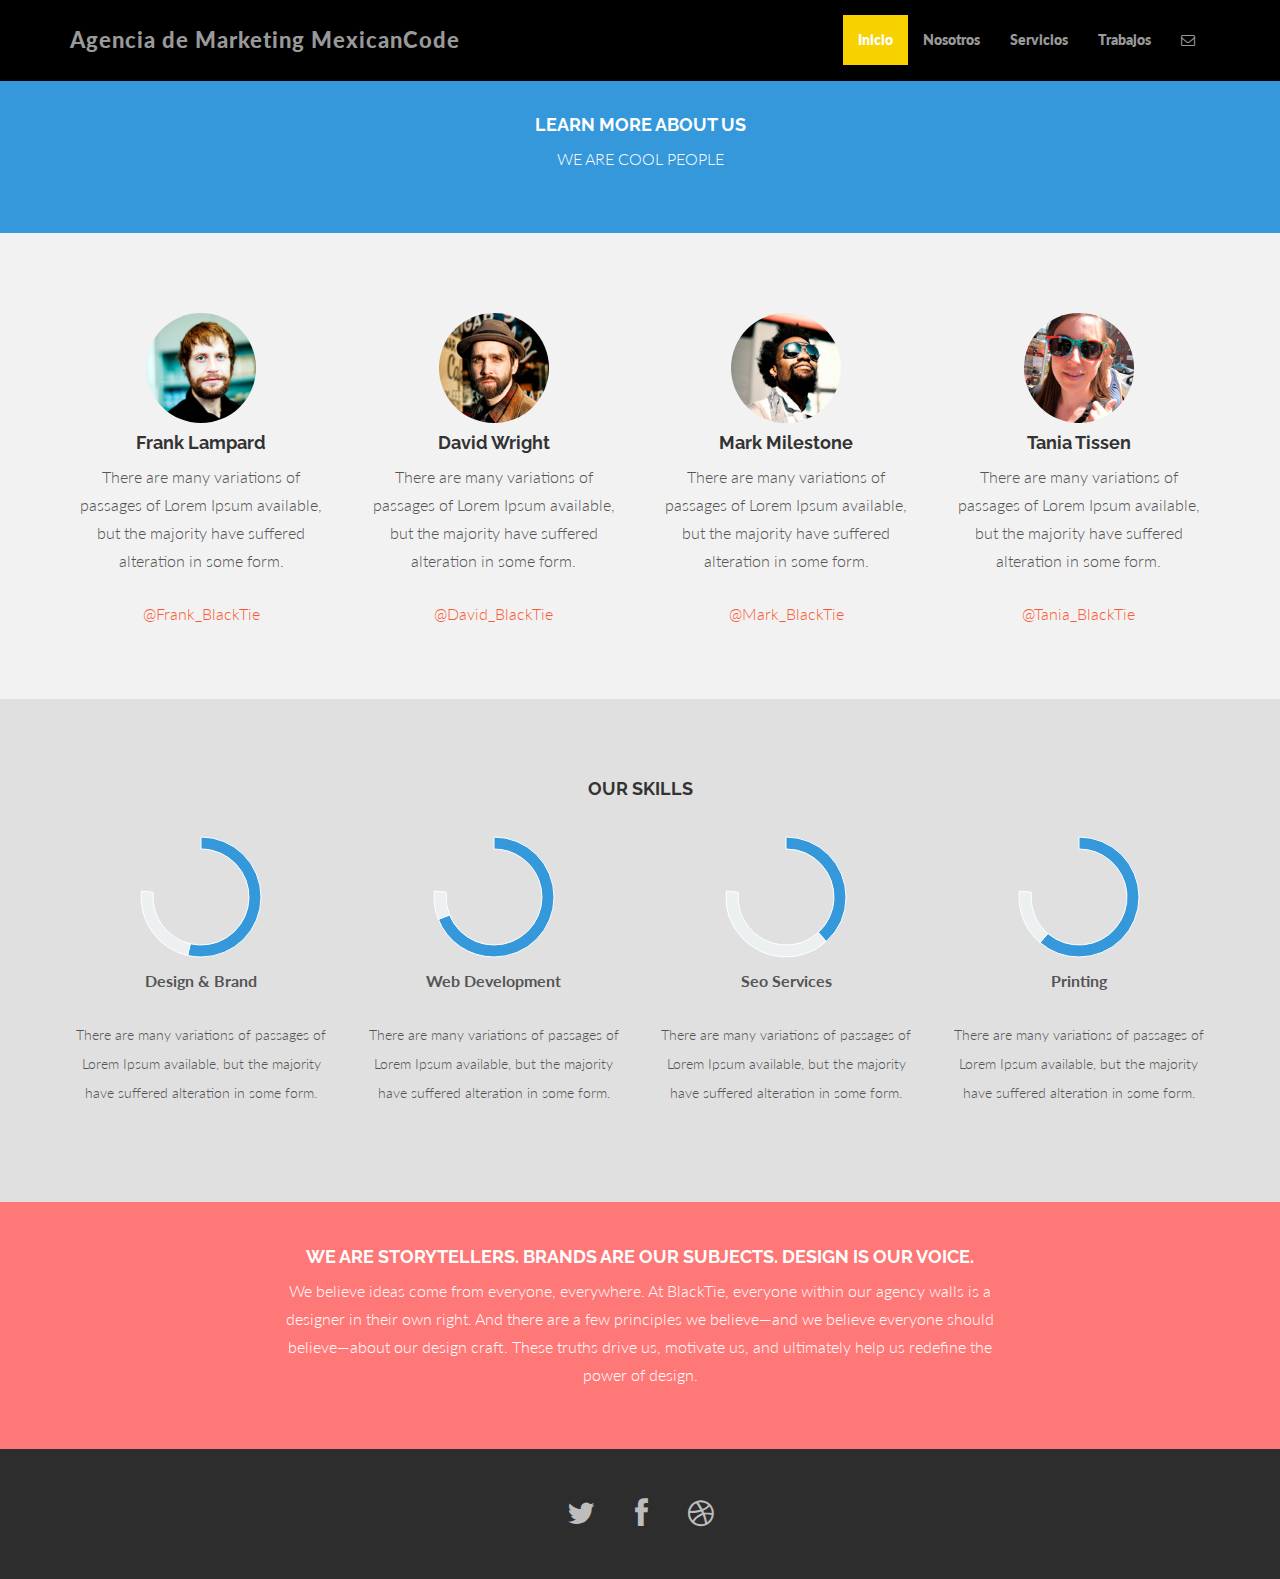
==== spot/theme/about.html @ c057e048 "Cambie a español el contenido" ====
<!DOCTYPE html>
<html lang="es">

<head>
	<meta charset="utf-8">
	<meta http-equiv="X-UA-Compatible" content="IE=edge">
	<meta name="viewport" content="width=device-width, initial-scale=1.0">
	<meta name="description" content="">
	<meta name="author" content="">
	<link rel="shortcut icon" href="assets/ico/favicon.png">

	<title>SPOT - Free Bootstrap 3 Theme</title>

	<!-- Bootstrap core CSS -->
	<link href="assets/css/bootstrap.css" rel="stylesheet">
	<link href="assets/css/font-awesome.min.css" rel="stylesheet">

	<!-- Custom styles for this template -->
	<link href="assets/css/main.css" rel="stylesheet">

	<script src="assets/js/Chart.js"></script>


	<!-- HTML5 shim and Respond.js IE8 support of HTML5 elements and media queries -->
	<!--[if lt IE 9]>
      <script src="https://oss.maxcdn.com/libs/html5shiv/3.7.0/html5shiv.js"></script>
      <script src="https://oss.maxcdn.com/libs/respond.js/1.3.0/respond.min.js"></script>
    <![endif]-->
</head>

<body>

	<!-- Fixed navbar -->
	<div class="navbar navbar-inverse navbar-fixed-top">
		<div class="container">
			<div class="navbar-header">
				<button type="button" class="navbar-toggle" data-toggle="collapse" data-target=".navbar-collapse">
					<span class="icon-bar"></span>
					<span class="icon-bar"></span>
					<span class="icon-bar"></span>
				</button>
				<a class="navbar-brand" href="#">Agencia de Marketing MexicanCode</a>
			</div>
			<div class="navbar-collapse collapse">
				<ul class="nav navbar-nav navbar-right">
					<li class="active"><a href="index.html">Inicio</a></li>
					<li><a href="about.html">Nosotros</a></li>
					<li><a href="services.html">Servicios</a></li>
					<li><a href="works.html">Trabajos</a></li>
					<li><a data-toggle="modal" data-target="#myModal" href="#myModal"><i
								class="fa fa-envelope-o"></i></a></li>
				</ul>
			</div>
			<!--/.nav-collapse -->
		</div>
	</div>

	<div id="blue">
		<div class="container">
			<div class="row centered">
				<div class="col-lg-8 col-lg-offset-2">
					<h4>LEARN MORE ABOUT US</h4>
					<p>WE ARE COOL PEOPLE</p>
				</div>
			</div><!-- row -->
		</div><!-- container -->
	</div><!--  bluewrap -->


	<div class="container w">
		<div class="row centered">
			<br><br>
			<div class="col-lg-3">
				<img class="img-circle" src="assets/img/pic.jpg" width="110" height="110" alt="">
				<h4>Frank Lampard</h4>
				<p>There are many variations of passages of Lorem Ipsum available, but the majority have suffered
					alteration in some form.</p>
				<p><a href="#">@Frank_BlackTie</a></p>
			</div><!-- col-lg-3 -->

			<div class="col-lg-3">
				<img class="img-circle" src="assets/img/pic2.jpg" width="110" height="110" alt="">
				<h4>David Wright</h4>
				<p>There are many variations of passages of Lorem Ipsum available, but the majority have suffered
					alteration in some form.</p>
				<p><a href="#">@David_BlackTie</a></p>
			</div><!-- col-lg-3 -->

			<div class="col-lg-3">
				<img class="img-circle" src="assets/img/pic3.jpg" width="110" height="110" alt="">
				<h4>Mark Milestone</h4>
				<p>There are many variations of passages of Lorem Ipsum available, but the majority have suffered
					alteration in some form.</p>
				<p><a href="#">@Mark_BlackTie</a></p>
			</div><!-- col-lg-3 -->

			<div class="col-lg-3">
				<img class="img-circle" src="assets/img/pic4.jpg" width="110" height="110" alt="">
				<h4>Tania Tissen</h4>
				<p>There are many variations of passages of Lorem Ipsum available, but the majority have suffered
					alteration in some form.</p>
				<p><a href="#">@Tania_BlackTie</a></p>
			</div><!-- col-lg-3 -->

		</div><!-- row -->
		<br>
		<br>
	</div><!-- container -->


	<!-- PORTFOLIO SECTION -->
	<div id="dg">
		<div class="container">
			<div class="row centered">
				<h4>OUR SKILLS</h4>
				<br>

				<!-- First Chart -->
				<div class="col-lg-3">
					<canvas id="canvas" height="130" width="130"></canvas>
					<br>
					<script>
						var doughnutData = [{
								value: 70,
								color: "#3498db"
							},
							{
								value: 30,
								color: "#ecf0f1"
							}
						];
						var myDoughnut = new Chart(document.getElementById("canvas").getContext("2d")).Doughnut(doughnutData);
					</script>
					<p><b>Design & Brand</b></p>
					<p><small>There are many variations of passages of Lorem Ipsum available, but the majority have
							suffered alteration in some form.</small></p>
				</div><!-- /col-lg-3 -->

				<!-- Second Chart -->
				<div class="col-lg-3">
					<canvas id="canvas2" height="130" width="130"></canvas>
					<br>
					<script>
						var doughnutData = [{
								value: 90,
								color: "#3498db"
							},
							{
								value: 10,
								color: "#ecf0f1"
							}
						];
						var myDoughnut = new Chart(document.getElementById("canvas2").getContext("2d")).Doughnut(doughnutData);
					</script>
					<p><b>Web Development</b></p>
					<p><small>There are many variations of passages of Lorem Ipsum available, but the majority have
							suffered alteration in some form.</small></p>
				</div><!-- /col-lg-3 -->

				<!-- Third Chart -->
				<div class="col-lg-3">
					<canvas id="canvas3" height="130" width="130"></canvas>
					<br>
					<script>
						var doughnutData = [{
								value: 50,
								color: "#3498db"
							},
							{
								value: 50,
								color: "#ecf0f1"
							}
						];
						var myDoughnut = new Chart(document.getElementById("canvas3").getContext("2d")).Doughnut(doughnutData);
					</script>
					<p><b>Seo Services</b></p>
					<p><small>There are many variations of passages of Lorem Ipsum available, but the majority have
							suffered alteration in some form.</small></p>
				</div><!-- /col-lg-3 -->

				<!-- Fourth Chart -->
				<div class="col-lg-3">
					<canvas id="canvas4" height="130" width="130"></canvas>
					<br>
					<script>
						var doughnutData = [{
								value: 80,
								color: "#3498db"
							},
							{
								value: 20,
								color: "#ecf0f1"
							}
						];
						var myDoughnut = new Chart(document.getElementById("canvas4").getContext("2d")).Doughnut(doughnutData);
					</script>
					<p><b>Printing</b></p>
					<p><small>There are many variations of passages of Lorem Ipsum available, but the majority have
							suffered alteration in some form.</small></p>
				</div><!-- /col-lg-3 -->


			</div><!-- row -->
		</div><!-- container -->
	</div><!-- DG -->




	<div id="r">
		<div class="container">
			<div class="row centered">
				<div class="col-lg-8 col-lg-offset-2">
					<h4>WE ARE STORYTELLERS. BRANDS ARE OUR SUBJECTS. DESIGN IS OUR VOICE.</h4>
					<p>We believe ideas come from everyone, everywhere. At BlackTie, everyone within our agency walls is
						a designer in their own right. And there are a few principles we believe—and we believe everyone
						should believe—about our design craft. These truths drive us, motivate us, and ultimately help
						us redefine the power of design.</p>
				</div>
			</div><!-- row -->
		</div><!-- container -->
	</div>
	<! -- r wrap -->


		<!-- FOOTER -->
		<div id="f">
			<div class="container">
				<div class="row centered">
					<a href="#"><i class="fa fa-twitter"></i></a><a href="#"><i class="fa fa-facebook"></i></a><a
						href="#"><i class="fa fa-dribbble"></i></a>

				</div><!-- row -->
			</div><!-- container -->
		</div><!-- Footer -->


		<!-- MODAL FOR CONTACT -->
		<!-- Modal -->
		<div class="modal fade" id="myModal" tabindex="-1" role="dialog" aria-labelledby="myModalLabel"
			aria-hidden="true">
			<div class="modal-dialog">
				<div class="modal-content">
					<div class="modal-header">
						<button type="button" class="close" data-dismiss="modal" aria-hidden="true">&times;</button>
						<h4 class="modal-title" id="myModalLabel">contact us</h4>
					</div>
					<div class="modal-body">
						<div class="row centered">
							<p>We are available 24/7, so don't hesitate to contact us.</p>
							<p>
								Somestreet Ave, 987<br />
								London, UK.<br />
								+44 8948-4343<br />
								hi@blacktie.co
							</p>
							<div id="mapwrap">
								<iframe height="300" width="100%" frameborder="0" scrolling="no" marginheight="0"
									marginwidth="0"
									src="https://www.google.es/maps?t=m&amp;ie=UTF8&amp;ll=52.752693,22.791016&amp;spn=67.34552,156.972656&amp;z=2&amp;output=embed"></iframe>
							</div>
						</div>
					</div>
					<div class="modal-footer">
						<button type="button" class="btn btn-danger" data-dismiss="modal">Save & Go</button>
					</div>
				</div><!-- /.modal-content -->
			</div><!-- /.modal-dialog -->
		</div><!-- /.modal -->


		<!-- Bootstrap core JavaScript
    ================================================== -->
		<!-- Placed at the end of the document so the pages load faster -->
		<script src="https://code.jquery.com/jquery-1.10.2.min.js"></script>
		<script src="assets/js/bootstrap.min.js"></script>
</body>

</html>
---- spot/theme/assets/css/main.css ----
/*
 * Author: Carlos Alvarez
 * URL: http://alvarez.is
 *
 * Project Name: SPOT - Free Bootstrap 3 Theme
 * Version: 1.0
 * URL: http://blacktie.co
 */

/* FONTS */
@import url(http://fonts.googleapis.com/css?family=Lato:300,400,700,900);
@import url(http://fonts.googleapis.com/css?family=Raleway:400,300,700,900);

/* OVERALL ASPECT */

body {
    background-color: #f2f2f2;
    font-family: "Lato";
    font-weight: 300;
    font-size: 16px;
    color: #555;

    -webkit-font-smoothing: antialiased;
    -webkit-overflow-scrolling: touch;

    margin-top: 70px;
}

/* Titles */
h1,
h2,
h3,
h4,
h5,
h6 {
    font-family: "Raleway";
    font-weight: 300;
    color: #333;
}


/* Paragraph & Typographic */
p {
    line-height: 28px;
    margin-bottom: 25px;
}

.centered {
    text-align: center;
}

/* Links */
a {
    color: #f85c37;
    word-wrap: break-word;

    -webkit-transition: color 0.1s ease-in, background 0.1s ease-in;
    -moz-transition: color 0.1s ease-in, background 0.1s ease-in;
    -ms-transition: color 0.1s ease-in, background 0.1s ease-in;
    -o-transition: color 0.1s ease-in, background 0.1s ease-in;
    transition: color 0.1s ease-in, background 0.1s ease-in;
}

a:hover,
a:focus {
    color: #7b7b7b;
    text-decoration: none;
    outline: 0;
}

a:before,
a:after {
    -webkit-transition: color 0.1s ease-in, background 0.1s ease-in;
    -moz-transition: color 0.1s ease-in, background 0.1s ease-in;
    -ms-transition: color 0.1s ease-in, background 0.1s ease-in;
    -o-transition: color 0.1s ease-in, background 0.1s ease-in;
    transition: color 0.1s ease-in, background 0.1s ease-in;
}

hr {
    display: block;
    height: 1px;
    border: 0;
    border-top: 1px solid #ccc;
    margin: 1em 0;
    padding: 0;
}


.navbar {
    font-weight: 800;
    font-size: 14px;
    padding-top: 15px;
    padding-bottom: 15px;
}

.navbar-inverse {
    background: #000000;
    border-color: #000000;
}

.navbar-inverse .navbar-nav>.active>a {
    background: #f7d200
}

.navbar-inverse .navbar-brand {
    color: #999999;
    font-weight: bolder;
    font-size: 22px;
    letter-spacing: 1px;
}

.navbar-inverse .navbar-brand i {
    color: #ff7878;
    font-size: 22px;
    letter-spacing: 1px;
}

/*TILT*/
.tilt {
    -webkit-transition: all 0.5s ease;
    -moz-transition: all 0.5s ease;
    -o-transition: all 0.5s ease;
    -ms-transition: all 0.5s ease;
    transition: all 0.5s ease;
}

.tilt:hover {
    -webkit-transform: rotate(-10deg);
    -moz-transform: rotate(-10deg);
    -o-transform: rotate(-10deg);
    -ms-transform: rotate(-10deg);
    transform: rotate(-10deg);
}

/* ==========================================================================
   Wrap Sections
   ========================================================================== */

#headerwrap {
    background: url(../img/header-bg.jpg) no-repeat center top;
    margin-top: -10px;
    padding-top: 20px;
    text-align: center;
    background-attachment: relative;
    background-position: center center;
    min-height: 500px;
    width: 100%;

    -webkit-background-size: 100%;
    -moz-background-size: 100%;
    -o-background-size: 100%;
    background-size: 100%;

    -webkit-background-size: cover;
    -moz-background-size: cover;
    -o-background-size: cover;
    background-size: cover;
}

#headerwrap h1 {
    margin-top: 100px;
    color: white;
    font-size: 70px;
    font-weight: 300;
    letter-spacing: 3px;
}

#headerwrap h2 {
    color: white;
    font-size: 40px;
    font-weight: 700;
    letter-spacing: 2px;
    text-transform: uppercase;
}

/* Dark Grey Wrap */
#dg {
    background: #e0e0e0;
    padding-top: 70px;
    padding-bottom: 70px;
    text-align: center;
}

#dg h4 {
    font-weight: 700;
}

/* Light Grey */
#lg {
    background: #ebebeb;
    padding-top: 70px;
    padding-bottom: 70px;
    text-align: center;
}

#lg h4 {
    font-weight: 700;
}


/* Red Wrap */
#r {
    background: #ff7878;
    padding-top: 35px;
    padding-bottom: 35px;
}

#r h4 {
    color: white;
    font-weight: 700;
}

#r p {
    color: white;
}

/* Blue Wrap */

#blue {
    background: #3498db;
    padding-top: 35px;
    padding-bottom: 35px;
}

#blue h4 {
    color: white;
    font-weight: 700;
}

#blue p {
    color: white;
}



/* Footer Wrap */
#f {
    background: #2d2d2d;
    padding-top: 30px;
    padding-bottom: 30px;
}

#f i {
    color: #bdbdbd;
    font-size: 30px;
    padding: 20px;
}

#f i:hover {
    color: #ff7878;
}

/****** SECTIONS *****/

.w {
    padding-top: 35px;
}

.w h4 {
    font-weight: 700;
}

.w i {
    color: #ff7878;
    font-size: 30px;
}


.wb {
    padding-top: 35px;
    margin-bottom: 0px;
}

.wb h4 {
    font-weight: 700;
}

.desc {
    padding-top: 35px;
}

.desc h4 {
    font-weight: 700;
}

.desc i {
    color: #ff7878;
    font-size: 12px;
    padding: 5px;
}

/***** MODAL CONTACT *****/
.modal-content {
    border-radius: 0px;

}

.modal-header {
    background: #bdbdbd;
    color: white;
}

.modal-header h4 {
    font-weight: 700;
}

.modal-body {
    background: #f2f2f2;
    font-family: "Lato";
    font-weight: 300;
    font-size: 16px;
    color: #555;
}

.modal-footer {
    background: #f2f2f2;
    margin-top: 0px;
}

/* ==========================================================================
   Pricing Tables
   ========================================================================== */

.pricing-option {
    padding-bottom: 40px;
}

.pricing-option .pricing-top {
    position: relative;
    background: #222;
    color: white;
    text-align: center;
    font-weight: bold;

    padding: 40px 20px 30px 20px;
    -webkit-box-sizing: border-box;
    -moz-box-sizing: border-box;
    box-sizing: border-box;
}

.pricing-option .pricing-top .special-label {
    display: block;
    width: 100%;
    position: absolute;
    top: 0;
    left: 0;
    background: #1abc9c;
    text-transform: uppercase;
    font-size: 15px;
    font-weight: bold;
    padding: 3px 0;
}

.special .pricing-top {
    background: black;
}

.pricing-option .pricing-edition {
    text-transform: uppercase;
    display: block;
    font-size: 25px;
    letter-spacing: 8px;
}

.pricing-option .price {
    display: inline-block;
    position: relative;
}

.pricing-option .price sup {
    position: absolute;
    top: 50px;
    left: -10px;
    font-size: 24px;
}

.pricing-option .price .price-amount {
    font-size: 108px;
    letter-spacing: -4px;
}

.pricing-option .price small {
    position: relative;
    left: -10px;
    font-size: 18px;
}

.pricing-option ul {
    list-style: none;
    margin: 0;
    background: #eee;
    text-align: center;
    padding-left: 0px;
}

.pricing-option ul li {
    border-bottom: solid 1px #e1e1e1;
    padding-top: 20px;
    padding-bottom: 20px;
}

.pricing-option .pricing-signup {
    display: block;
    text-align: center;
    font-size: 18px;
    font-weight: bold;
    padding: 15px 10px;
    color: white;
    background: #1abc9c;
}

.pricing-option .pricing-signup:hover {
    background: #ff7878;
}
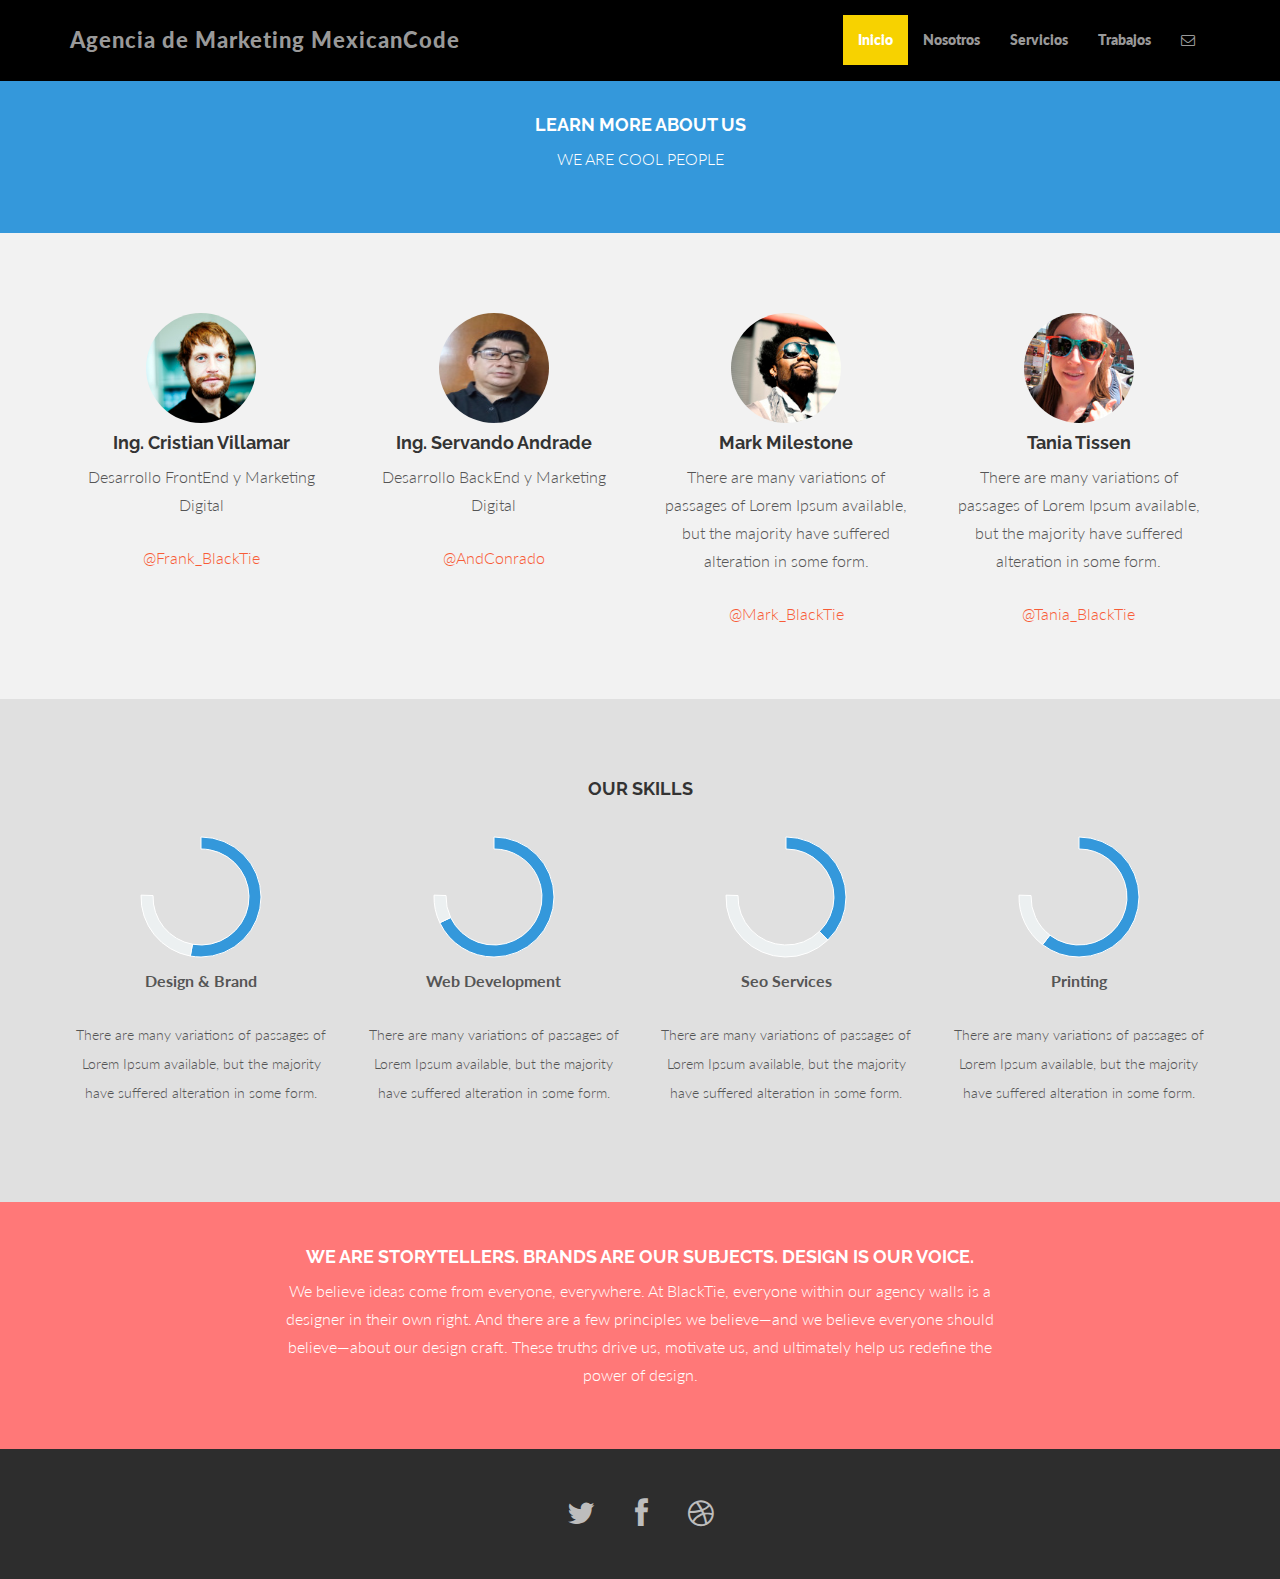
==== commit dbf8d671: "Cambio de imagen en nosotros en las imagenes" ====
--- a/spot/theme/about.html
+++ b/spot/theme/about.html
@@ -72,18 +72,16 @@
 			<br><br>
 			<div class="col-lg-3">
 				<img class="img-circle" src="assets/img/pic.jpg" width="110" height="110" alt="">
-				<h4>Frank Lampard</h4>
-				<p>There are many variations of passages of Lorem Ipsum available, but the majority have suffered
-					alteration in some form.</p>
+				<h4>Ing. Cristian Villamar</h4>
+				<p>Desarrollo FrontEnd y Marketing Digital</p>
 				<p><a href="#">@Frank_BlackTie</a></p>
 			</div><!-- col-lg-3 -->
 
 			<div class="col-lg-3">
-				<img class="img-circle" src="assets/img/pic2.jpg" width="110" height="110" alt="">
-				<h4>David Wright</h4>
-				<p>There are many variations of passages of Lorem Ipsum available, but the majority have suffered
-					alteration in some form.</p>
-				<p><a href="#">@David_BlackTie</a></p>
+				<img class="img-circle" src="assets/img/pic22.jpg" width="110" height="110" alt="">
+				<h4>Ing. Servando Andrade</h4>
+				<p>Desarrollo BackEnd y Marketing Digital</p>
+				<p><a href="#">@AndConrado</a></p>
 			</div><!-- col-lg-3 -->
 
 			<div class="col-lg-3">
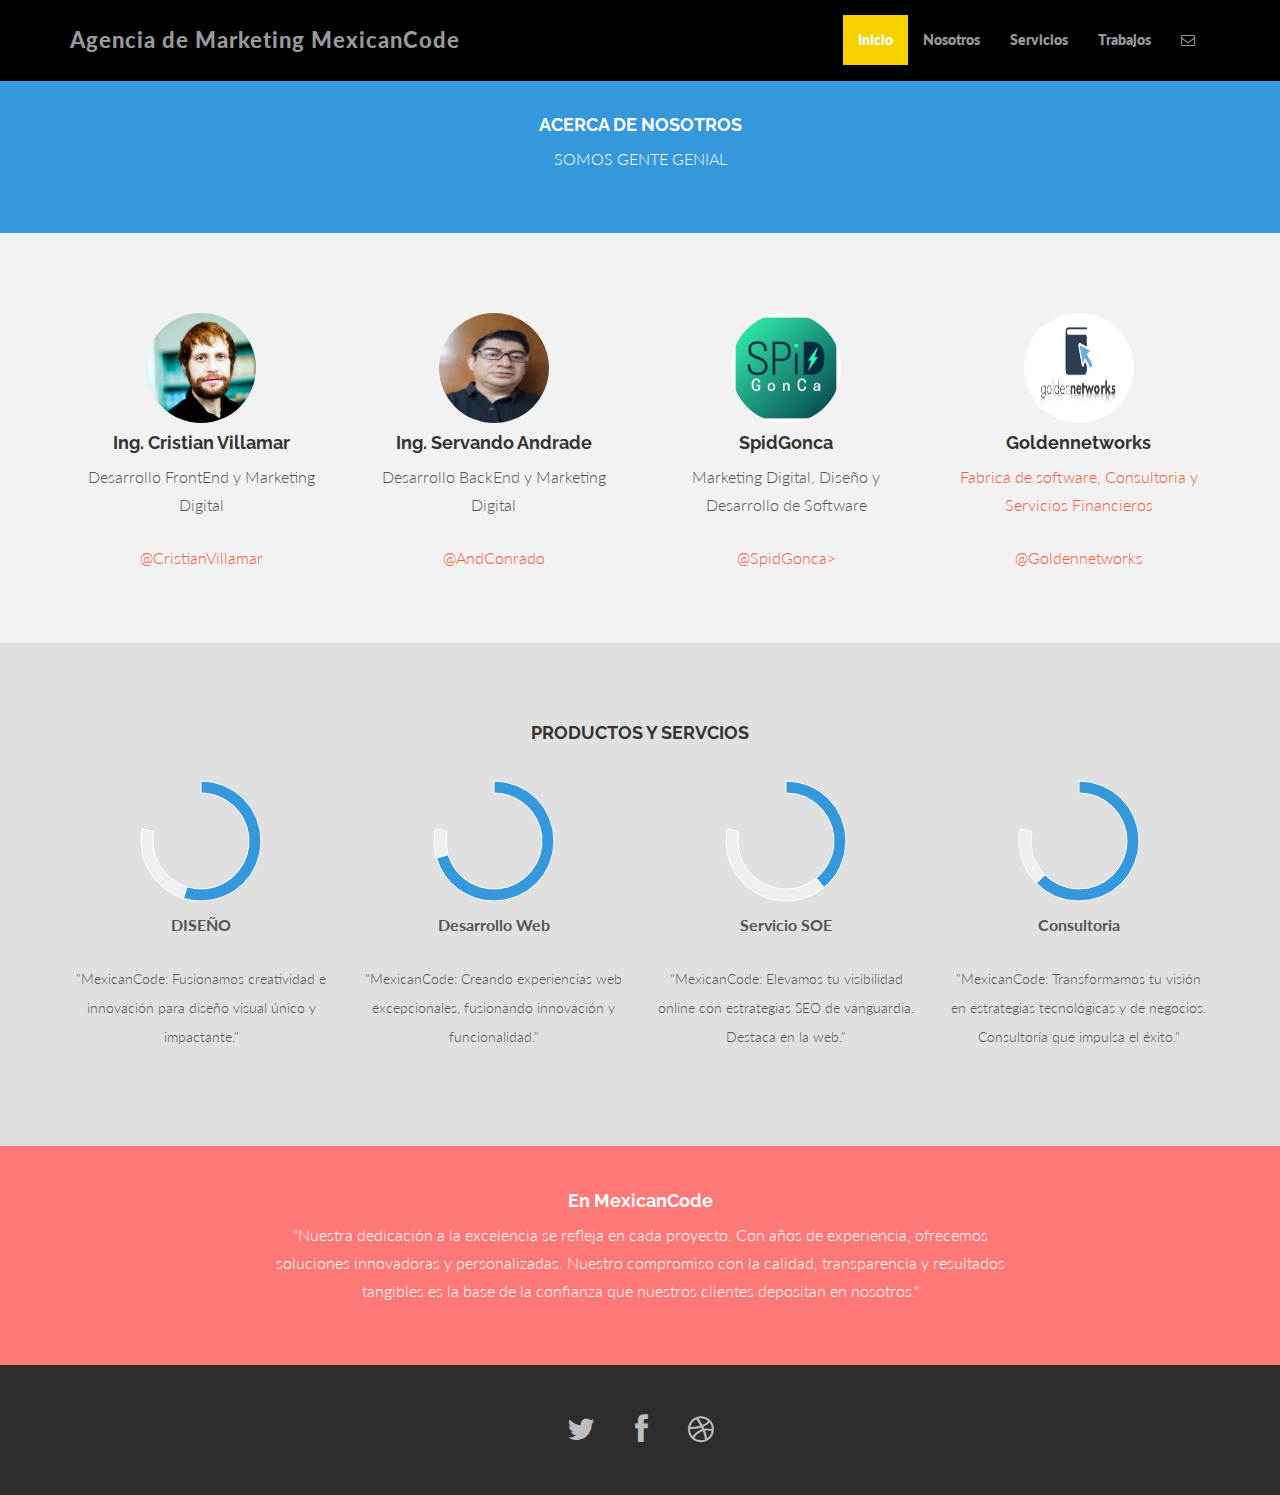
==== commit c1ac48ba: "Se actualizo contenido e imagenes de la seccion de nosotros" ====
--- a/spot/theme/about.html
+++ b/spot/theme/about.html
@@ -59,8 +59,8 @@
 		<div class="container">
 			<div class="row centered">
 				<div class="col-lg-8 col-lg-offset-2">
-					<h4>LEARN MORE ABOUT US</h4>
-					<p>WE ARE COOL PEOPLE</p>
+					<h4>ACERCA DE NOSOTROS</h4>
+					<p>SOMOS GENTE GENIAL</p>
 				</div>
 			</div><!-- row -->
 		</div><!-- container -->
@@ -74,7 +74,7 @@
 				<img class="img-circle" src="assets/img/pic.jpg" width="110" height="110" alt="">
 				<h4>Ing. Cristian Villamar</h4>
 				<p>Desarrollo FrontEnd y Marketing Digital</p>
-				<p><a href="#">@Frank_BlackTie</a></p>
+				<p><a href="#">@CristianVillamar</a></p>
 			</div><!-- col-lg-3 -->
 
 			<div class="col-lg-3">
@@ -85,19 +85,17 @@
 			</div><!-- col-lg-3 -->
 
 			<div class="col-lg-3">
-				<img class="img-circle" src="assets/img/pic3.jpg" width="110" height="110" alt="">
-				<h4>Mark Milestone</h4>
-				<p>There are many variations of passages of Lorem Ipsum available, but the majority have suffered
-					alteration in some form.</p>
-				<p><a href="#">@Mark_BlackTie</a></p>
-			</div><!-- col-lg-3 -->
-
-			<div class="col-lg-3">
-				<img class="img-circle" src="assets/img/pic4.jpg" width="110" height="110" alt="">
-				<h4>Tania Tissen</h4>
-				<p>There are many variations of passages of Lorem Ipsum available, but the majority have suffered
-					alteration in some form.</p>
-				<p><a href="#">@Tania_BlackTie</a></p>
+				<img class="img-circle" src="assets/img/pic33.jpg" width="110" height="110" alt="">
+				<h4>SpidGonca</h4>
+				<p>Marketing Digital, Diseño y Desarrollo de Software</p>
+				<p><a href="#">@SpidGonca></p>
+			</div><!-- col-lg-3 -->
+
+			<div class="col-lg-3">
+				<img class="img-circle" src="assets/img/pic44.jpg" width="110" height="110" alt="">
+				<h4>Goldennetworks</h4>
+				<p>Fabrica de software, Consultoria y Servicios Financieros</p>
+				<p><a href="#">@Goldennetworks</a></p>
 			</div><!-- col-lg-3 -->
 
 		</div><!-- row -->
@@ -110,7 +108,7 @@
 	<div id="dg">
 		<div class="container">
 			<div class="row centered">
-				<h4>OUR SKILLS</h4>
+				<h4>PRODUCTOS Y SERVCIOS</h4>
 				<br>
 
 				<!-- First Chart -->
@@ -129,9 +127,8 @@
 						];
 						var myDoughnut = new Chart(document.getElementById("canvas").getContext("2d")).Doughnut(doughnutData);
 					</script>
-					<p><b>Design & Brand</b></p>
-					<p><small>There are many variations of passages of Lorem Ipsum available, but the majority have
-							suffered alteration in some form.</small></p>
+					<p><b>DISEÑO</b></p>
+					<p><small>"MexicanCode: Fusionamos creatividad e innovación para diseño visual único y impactante."</small></p>
 				</div><!-- /col-lg-3 -->
 
 				<!-- Second Chart -->
@@ -150,9 +147,8 @@
 						];
 						var myDoughnut = new Chart(document.getElementById("canvas2").getContext("2d")).Doughnut(doughnutData);
 					</script>
-					<p><b>Web Development</b></p>
-					<p><small>There are many variations of passages of Lorem Ipsum available, but the majority have
-							suffered alteration in some form.</small></p>
+					<p><b>Desarrollo Web</b></p>
+					<p><small>"MexicanCode: Creando experiencias web excepcionales, fusionando innovación y funcionalidad."	</small></p>
 				</div><!-- /col-lg-3 -->
 
 				<!-- Third Chart -->
@@ -171,9 +167,8 @@
 						];
 						var myDoughnut = new Chart(document.getElementById("canvas3").getContext("2d")).Doughnut(doughnutData);
 					</script>
-					<p><b>Seo Services</b></p>
-					<p><small>There are many variations of passages of Lorem Ipsum available, but the majority have
-							suffered alteration in some form.</small></p>
+					<p><b>Servicio SOE</b></p>
+					<p><small>"MexicanCode: Elevamos tu visibilidad online con estrategias SEO de vanguardia. Destaca en la web."</small></p>
 				</div><!-- /col-lg-3 -->
 
 				<!-- Fourth Chart -->
@@ -192,9 +187,8 @@
 						];
 						var myDoughnut = new Chart(document.getElementById("canvas4").getContext("2d")).Doughnut(doughnutData);
 					</script>
-					<p><b>Printing</b></p>
-					<p><small>There are many variations of passages of Lorem Ipsum available, but the majority have
-							suffered alteration in some form.</small></p>
+					<p><b>Consultoria</b></p>
+					<p><small>"MexicanCode: Transformamos tu visión en estrategias tecnológicas y de negocios. Consultoría que impulsa el éxito."</small></p>
 				</div><!-- /col-lg-3 -->
 
 
@@ -209,11 +203,8 @@
 		<div class="container">
 			<div class="row centered">
 				<div class="col-lg-8 col-lg-offset-2">
-					<h4>WE ARE STORYTELLERS. BRANDS ARE OUR SUBJECTS. DESIGN IS OUR VOICE.</h4>
-					<p>We believe ideas come from everyone, everywhere. At BlackTie, everyone within our agency walls is
-						a designer in their own right. And there are a few principles we believe—and we believe everyone
-						should believe—about our design craft. These truths drive us, motivate us, and ultimately help
-						us redefine the power of design.</p>
+					<h4>En MexicanCode</h4>
+					<p>"Nuestra dedicación a la excelencia se refleja en cada proyecto. Con años de experiencia, ofrecemos soluciones innovadoras y personalizadas. Nuestro compromiso con la calidad, transparencia y resultados tangibles es la base de la confianza que nuestros clientes depositan en nosotros."</p>
 				</div>
 			</div><!-- row -->
 		</div><!-- container -->
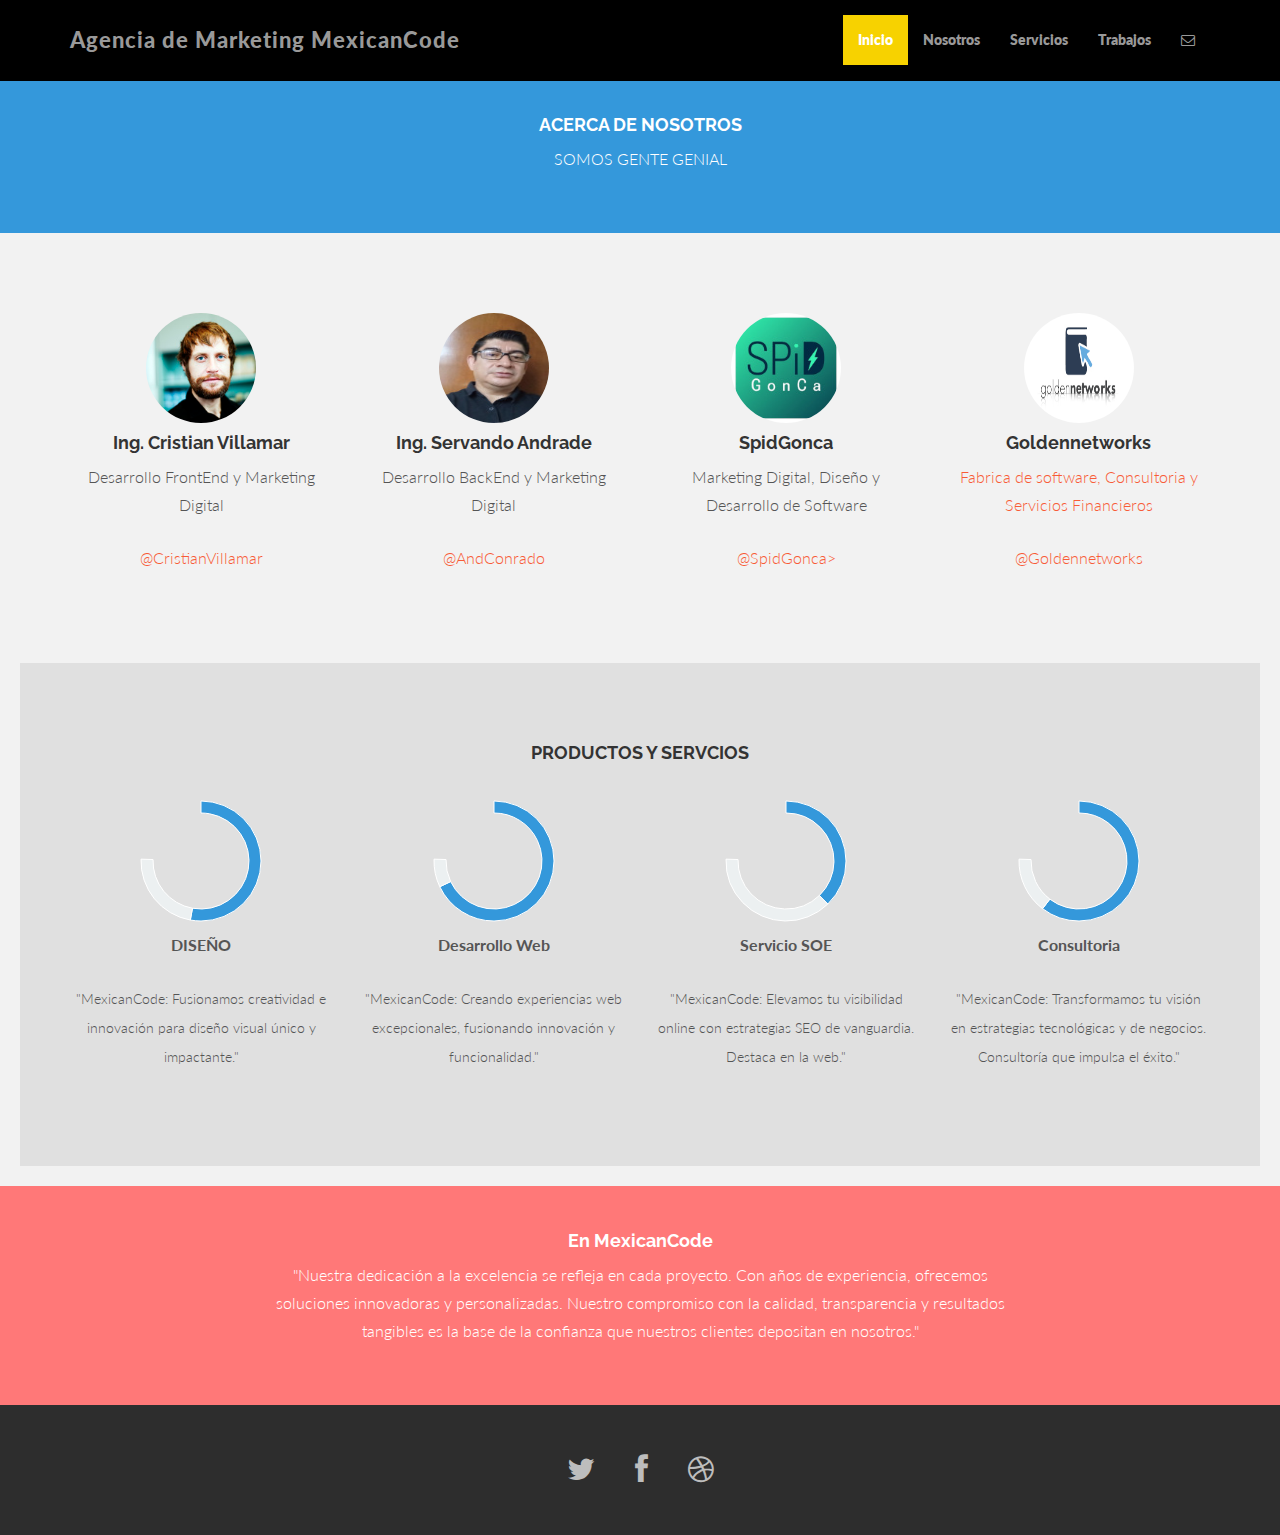
==== commit 4a2b4ca2: "Informacion de Contacto Actualizada en todos los modulos" ====
--- a/spot/theme/about.html
+++ b/spot/theme/about.html
@@ -128,7 +128,8 @@
 						var myDoughnut = new Chart(document.getElementById("canvas").getContext("2d")).Doughnut(doughnutData);
 					</script>
 					<p><b>DISEÑO</b></p>
-					<p><small>"MexicanCode: Fusionamos creatividad e innovación para diseño visual único y impactante."</small></p>
+					<p><small>"MexicanCode: Fusionamos creatividad e innovación para diseño visual único y
+							impactante."</small></p>
 				</div><!-- /col-lg-3 -->
 
 				<!-- Second Chart -->
@@ -148,7 +149,8 @@
 						var myDoughnut = new Chart(document.getElementById("canvas2").getContext("2d")).Doughnut(doughnutData);
 					</script>
 					<p><b>Desarrollo Web</b></p>
-					<p><small>"MexicanCode: Creando experiencias web excepcionales, fusionando innovación y funcionalidad."	</small></p>
+					<p><small>"MexicanCode: Creando experiencias web excepcionales, fusionando innovación y
+							funcionalidad." </small></p>
 				</div><!-- /col-lg-3 -->
 
 				<!-- Third Chart -->
@@ -168,7 +170,8 @@
 						var myDoughnut = new Chart(document.getElementById("canvas3").getContext("2d")).Doughnut(doughnutData);
 					</script>
 					<p><b>Servicio SOE</b></p>
-					<p><small>"MexicanCode: Elevamos tu visibilidad online con estrategias SEO de vanguardia. Destaca en la web."</small></p>
+					<p><small>"MexicanCode: Elevamos tu visibilidad online con estrategias SEO de vanguardia. Destaca en
+							la web."</small></p>
 				</div><!-- /col-lg-3 -->
 
 				<!-- Fourth Chart -->
@@ -188,7 +191,8 @@
 						var myDoughnut = new Chart(document.getElementById("canvas4").getContext("2d")).Doughnut(doughnutData);
 					</script>
 					<p><b>Consultoria</b></p>
-					<p><small>"MexicanCode: Transformamos tu visión en estrategias tecnológicas y de negocios. Consultoría que impulsa el éxito."</small></p>
+					<p><small>"MexicanCode: Transformamos tu visión en estrategias tecnológicas y de negocios.
+							Consultoría que impulsa el éxito."</small></p>
 				</div><!-- /col-lg-3 -->
 
 
@@ -204,7 +208,10 @@
 			<div class="row centered">
 				<div class="col-lg-8 col-lg-offset-2">
 					<h4>En MexicanCode</h4>
-					<p>"Nuestra dedicación a la excelencia se refleja en cada proyecto. Con años de experiencia, ofrecemos soluciones innovadoras y personalizadas. Nuestro compromiso con la calidad, transparencia y resultados tangibles es la base de la confianza que nuestros clientes depositan en nosotros."</p>
+					<p>"Nuestra dedicación a la excelencia se refleja en cada proyecto. Con años de experiencia,
+						ofrecemos soluciones innovadoras y personalizadas. Nuestro compromiso con la calidad,
+						transparencia y resultados tangibles es la base de la confianza que nuestros clientes depositan
+						en nosotros."</p>
 				</div>
 			</div><!-- row -->
 		</div><!-- container -->
@@ -232,16 +239,29 @@
 				<div class="modal-content">
 					<div class="modal-header">
 						<button type="button" class="close" data-dismiss="modal" aria-hidden="true">&times;</button>
-						<h4 class="modal-title" id="myModalLabel">contact us</h4>
+						<h4 class="modal-title" id="myModalLabel">Contactanos por las siguiente formas</h4>
 					</div>
 					<div class="modal-body">
 						<div class="row centered">
-							<p>We are available 24/7, so don't hesitate to contact us.</p>
+							<p>Estamos disponibles 24 horas al día, 7 días a la semana, así que no dudes en
+								contactarnos.</p>
+							<h3>Cedis: </h3>
 							<p>
-								Somestreet Ave, 987<br />
-								London, UK.<br />
-								+44 8948-4343<br />
-								hi@blacktie.co
+								Gudalajara Jalisco México<br />
+								Ciudad de Mexico</p>
+
+							<h3>Ing Cristian Villamar:</h3>
+							<p> Tel: +52 3171310403 <br />
+								Email: cristian.villamar@mexicancoode.com</p>
+
+							<h3>Ing Servando Andrade:</h3>
+							<p> Tel: +52 5564320543 <br />
+								Email: servando.andrade@mexicancoode.com</p>
+
+
+							<p>
+								Atencion a clientes: <br />
+								antencionaclientes@mexicancoode.com
 							</p>
 							<div id="mapwrap">
 								<iframe height="300" width="100%" frameborder="0" scrolling="no" marginheight="0"
--- a/spot/theme/assets/css/main.css
+++ b/spot/theme/assets/css/main.css
@@ -180,6 +180,7 @@
     padding-top: 70px;
     padding-bottom: 70px;
     text-align: center;
+    margin: 20px;
 }
 
 #dg h4 {
@@ -412,4 +413,368 @@
 
 .pricing-option .pricing-signup:hover {
     background: #ff7878;
+}
+
+
+
+.btn {
+    margin: 20px;
+}
+
+@media (max-width: 500px) {
+    button {
+        background: black;
+        cursor: pointer;
+        border: none;
+        padding: 16px 32px;
+        color: #fff;
+        font-size: 24px;
+        font-weight: bold;
+        position: relative;
+        border-radius: 14px;
+        top: 0;
+        left: 0;
+    }
+
+    button::before {
+        content: "";
+        position: absolute;
+        top: 0%;
+        left: 0;
+        z-index: -1;
+        width: 100%;
+        height: 100%;
+        background: linear-gradient(45deg, Red, blue, deeppink, blue, Red, blue, deeppink, blue);
+        background-size: 800%;
+        border-radius: 10px;
+        filter: blur(8px);
+        animation: glowing 20s linear infinite;
+    }
+
+    @keyframes glowing {
+        0% {
+            background-position: 0 0;
+        }
+
+        50% {
+            background-position: 400% 0;
+        }
+
+        100% {
+            background-position: 0 0;
+        }
+    }
+}
+
+@media (max-width: 640px) {
+    button {
+        background: black;
+        cursor: pointer;
+        border: none;
+        padding: 16px 32px;
+        color: #fff;
+        font-size: 24px;
+        font-weight: bold;
+        position: relative;
+        border-radius: 14px;
+    }
+
+    button::before {
+        content: "";
+        position: absolute;
+        top: 0%;
+        left: 0;
+        z-index: -1;
+        width: 100%;
+        height: 100%;
+        background: linear-gradient(45deg, Red, blue, deeppink, blue, Red, blue, deeppink, blue);
+        background-size: 800%;
+        border-radius: 10px;
+        filter: blur(8px);
+        animation: glowing 20s linear infinite;
+    }
+
+    @keyframes glowing {
+        0% {
+            background-position: 0 0;
+        }
+
+        50% {
+            background-position: 400% 0;
+        }
+
+        100% {
+            background-position: 0 0;
+        }
+    }
+}
+
+@media (min-width: 640px) and (max-width: 790px) {
+    button {
+        background: black;
+        cursor: pointer;
+        border: none;
+        padding: 16px 32px;
+        color: #fff;
+        font-size: 24px;
+        font-weight: bold;
+        position: relative;
+        border-radius: 14px;
+        top: 50%;
+        left: 50%;
+    }
+
+    button::before {
+        content: "";
+        position: absolute;
+        top: 0%;
+        left: 0;
+        z-index: -1;
+        width: 100%;
+        height: 100%;
+        background: linear-gradient(45deg, Red, blue, deeppink, blue, Red, blue, deeppink, blue);
+        background-size: 800%;
+        border-radius: 10px;
+        filter: blur(8px);
+        animation: glowing 20s linear infinite;
+    }
+
+    @keyframes glowing {
+        0% {
+            background-position: 0 0;
+        }
+
+        50% {
+            background-position: 400% 0;
+        }
+
+        100% {
+            background-position: 0 0;
+        }
+    }
+}
+
+@media (min-width: 790px) and (max-width: 992px) {
+    button {
+        background: black;
+        cursor: pointer;
+        border: none;
+        padding: 16px 32px;
+        color: #fff;
+        font-size: 24px;
+        font-weight: bold;
+        position: relative;
+        border-radius: 14px;
+        top: 60%;
+        left: 70%;
+    }
+
+    button::before {
+        content: "";
+        position: absolute;
+        top: 0%;
+        left: 0;
+        z-index: -1;
+        width: 100%;
+        height: 100%;
+        background: linear-gradient(45deg, Red, blue, deeppink, blue, Red, blue, deeppink, blue);
+        background-size: 800%;
+        border-radius: 10px;
+        filter: blur(8px);
+        animation: glowing 20s linear infinite;
+    }
+
+    @keyframes glowing {
+        0% {
+            background-position: 0 0;
+        }
+
+        50% {
+            background-position: 400% 0;
+        }
+
+        100% {
+            background-position: 0 0;
+        }
+    }
+}
+
+@media (min-width: 992px) and (max-width: 1199px) {
+    button {
+        background: black;
+        cursor: pointer;
+        border: none;
+        padding: 16px 32px;
+        color: #fff;
+        font-size: 24px;
+        font-weight: bold;
+        position: relative;
+        border-radius: 14px;
+        top: 60%;
+        left: 100%;
+    }
+
+    button::before {
+        content: "";
+        position: absolute;
+        top: 0%;
+        left: 0;
+        z-index: -1;
+        width: 100%;
+        height: 100%;
+        background: linear-gradient(45deg, Red, blue, deeppink, blue, Red, blue, deeppink, blue);
+        background-size: 800%;
+        border-radius: 10px;
+        filter: blur(8px);
+        animation: glowing 20s linear infinite;
+    }
+
+    @keyframes glowing {
+        0% {
+            background-position: 0 0;
+        }
+
+        50% {
+            background-position: 400% 0;
+        }
+
+        100% {
+            background-position: 0 0;
+        }
+    }
+}
+
+@media (min-width: 1200px) and (max-width: 1430px) {
+    button {
+        background: black;
+        cursor: pointer;
+        border: none;
+        padding: 16px 32px;
+        color: #fff;
+        font-size: 24px;
+        font-weight: bold;
+        position: relative;
+        border-radius: 14px;
+        top: 60%;
+        left: 147%;
+    }
+
+    button::before {
+        content: "";
+        position: absolute;
+        top: 0%;
+        left: 0;
+        z-index: -1;
+        width: 100%;
+        height: 100%;
+        background: linear-gradient(45deg, Red, blue, deeppink, blue, Red, blue, deeppink, blue);
+        background-size: 800%;
+        border-radius: 10px;
+        filter: blur(8px);
+        animation: glowing 20s linear infinite;
+    }
+
+    @keyframes glowing {
+        0% {
+            background-position: 0 0;
+        }
+
+        50% {
+            background-position: 400% 0;
+        }
+
+        100% {
+            background-position: 0 0;
+        }
+    }
+}
+
+@media (min-width: 1430px) and (max-width: 1600px) {
+    button {
+        background: black;
+        cursor: pointer;
+        border: none;
+        padding: 16px 32px;
+        color: #fff;
+        font-size: 24px;
+        font-weight: bold;
+        position: relative;
+        border-radius: 14px;
+        top: 60%;
+        left: 147%;
+    }
+
+    button::before {
+        content: "";
+        position: absolute;
+        top: 0%;
+        left: 0;
+        z-index: -1;
+        width: 100%;
+        height: 100%;
+        background: linear-gradient(45deg, Red, blue, deeppink, blue, Red, blue, deeppink, blue);
+        background-size: 800%;
+        border-radius: 10px;
+        filter: blur(8px);
+        animation: glowing 20s linear infinite;
+    }
+
+    @keyframes glowing {
+        0% {
+            background-position: 0 0;
+        }
+
+        50% {
+            background-position: 400% 0;
+        }
+
+        100% {
+            background-position: 0 0;
+        }
+    }
+}
+
+@media (min-width: 1600px) {
+    button {
+        background: black;
+        cursor: pointer;
+        border: none;
+        padding: 16px 32px;
+        color: #fff;
+        font-size: 24px;
+        font-weight: bold;
+        position: relative;
+        border-radius: 14px;
+        top: 60%;
+        left: 200%;
+    }
+
+    button::before {
+        content: "";
+        position: absolute;
+        top: 0%;
+        left: 0;
+        z-index: -1;
+        width: 100%;
+        height: 100%;
+        background: linear-gradient(45deg, Red, blue, deeppink, blue, Red, blue, deeppink, blue);
+        background-size: 800%;
+        border-radius: 10px;
+        filter: blur(8px);
+        animation: glowing 20s linear infinite;
+    }
+
+    @keyframes glowing {
+        0% {
+            background-position: 0 0;
+        }
+
+        50% {
+            background-position: 400% 0;
+        }
+
+        100% {
+            background-position: 0 0;
+        }
+    }
 }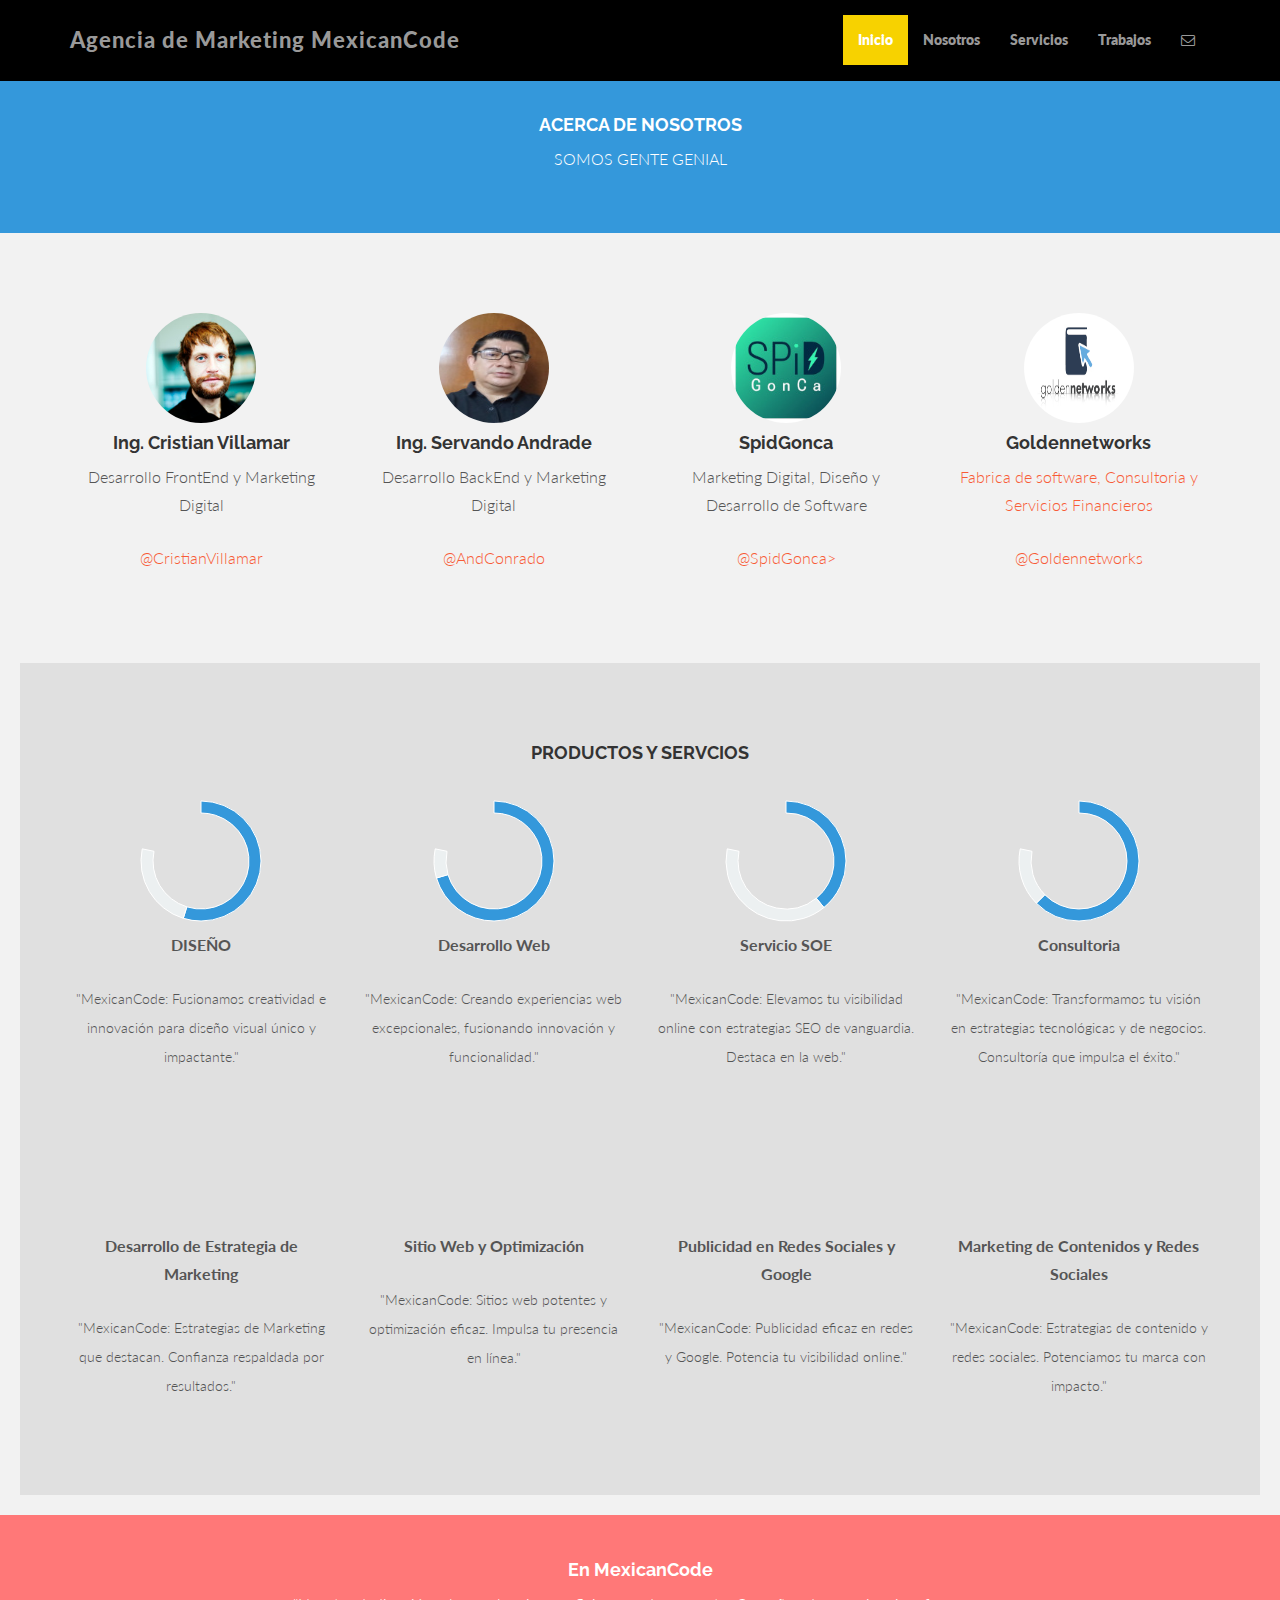
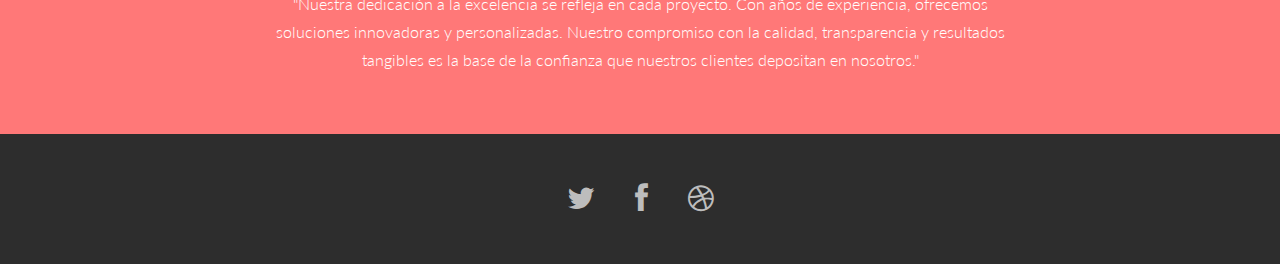
==== commit 4689b0f3: "actualizacion de about en los servicios" ====
--- a/spot/theme/about.html
+++ b/spot/theme/about.html
@@ -194,6 +194,86 @@
 					<p><small>"MexicanCode: Transformamos tu visión en estrategias tecnológicas y de negocios.
 							Consultoría que impulsa el éxito."</small></p>
 				</div><!-- /col-lg-3 -->
+				<!---Section new services-->
+				<div class="col-lg-3">
+					<canvas id="canvas" height="130" width="130"></canvas>
+					<br>
+					<script>
+						var doughnutData = [{
+								value: 70,
+								color: "#3498db"
+							},
+							{
+								value: 30,
+								color: "#ecf0f1"
+							}
+						];
+						var myDoughnut = new Chart(document.getElementById("canvas").getContext("2d")).Doughnut(doughnutData);
+					</script>
+					<p><b>Desarrollo de Estrategia de Marketing</b></p>
+					<p><small>"MexicanCode: Estrategias de Marketing que destacan. Confianza respaldada por resultados."</small></p>
+				</div><!-- /col-lg-3 -->
+
+				<!-- Second Chart -->
+				<div class="col-lg-3">
+					<canvas id="canvas2" height="130" width="130"></canvas>
+					<br>
+					<script>
+						var doughnutData = [{
+								value: 90,
+								color: "#3498db"
+							},
+							{
+								value: 10,
+								color: "#ecf0f1"
+							}
+						];
+						var myDoughnut = new Chart(document.getElementById("canvas2").getContext("2d")).Doughnut(doughnutData);
+					</script>
+					<p><b>Sitio Web y Optimización</b></p>
+					<p><small>"MexicanCode: Sitios web potentes y optimización eficaz. Impulsa tu presencia en línea." </small></p>
+				</div><!-- /col-lg-3 -->
+
+				<!-- Third Chart -->
+				<div class="col-lg-3">
+					<canvas id="canvas3" height="130" width="130"></canvas>
+					<br>
+					<script>
+						var doughnutData = [{
+								value: 50,
+								color: "#3498db"
+							},
+							{
+								value: 50,
+								color: "#ecf0f1"
+							}
+						];
+						var myDoughnut = new Chart(document.getElementById("canvas3").getContext("2d")).Doughnut(doughnutData);
+					</script>
+					<p><b>Publicidad en Redes Sociales y Google</b></p>
+					<p><small>"MexicanCode: Publicidad eficaz en redes y Google. Potencia tu visibilidad online."</small></p>
+				</div><!-- /col-lg-3 -->
+
+				<!-- Fourth Chart -->
+				<div class="col-lg-3">
+					<canvas id="canvas4" height="130" width="130"></canvas>
+					<br>
+					<script>
+						var doughnutData = [{
+								value: 80,
+								color: "#3498db"
+							},
+							{
+								value: 20,
+								color: "#ecf0f1"
+							}
+						];
+						var myDoughnut = new Chart(document.getElementById("canvas4").getContext("2d")).Doughnut(doughnutData);
+					</script>
+					<p><b>Marketing de Contenidos y Redes Sociales</b></p>
+					<p><small>"MexicanCode: Estrategias de contenido y redes sociales. Potenciamos tu marca con impacto."</small></p>
+				</div><!-- /col-lg-3 -->
+				
 
 
 			</div><!-- row -->
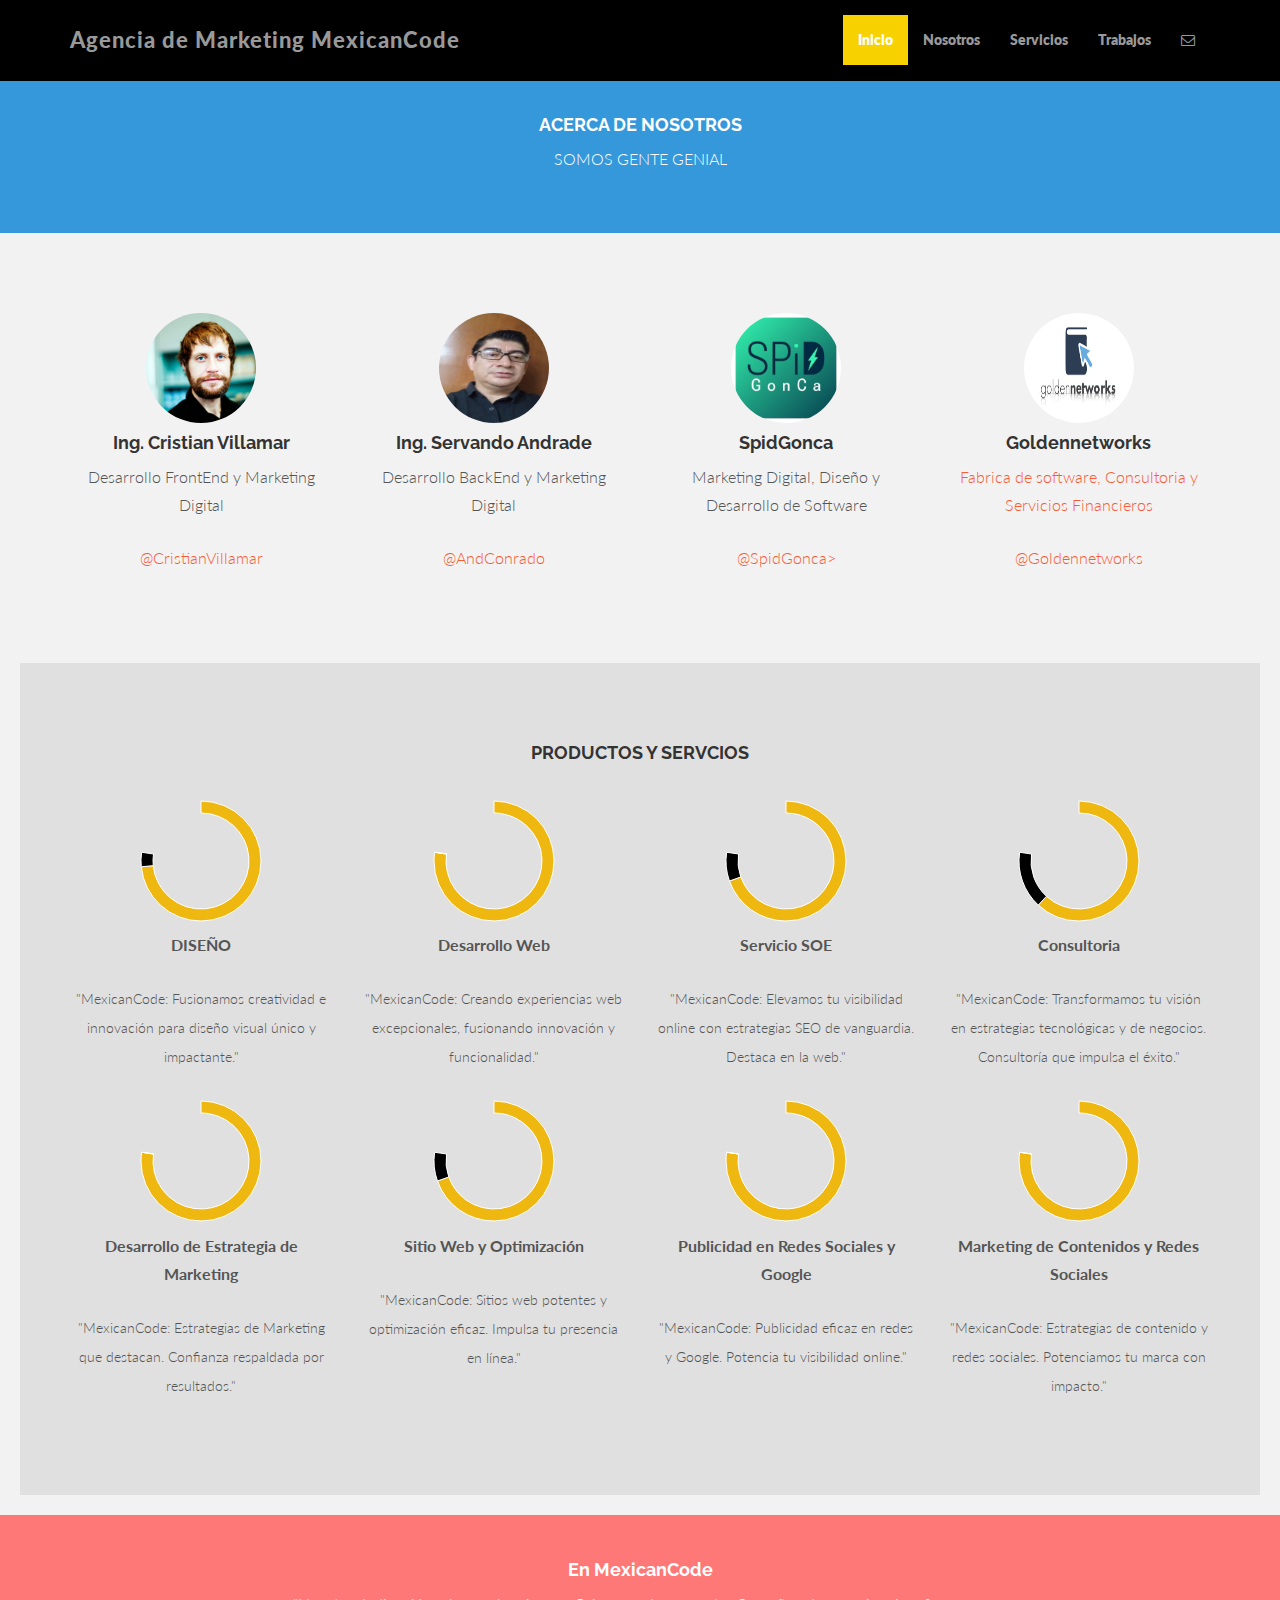
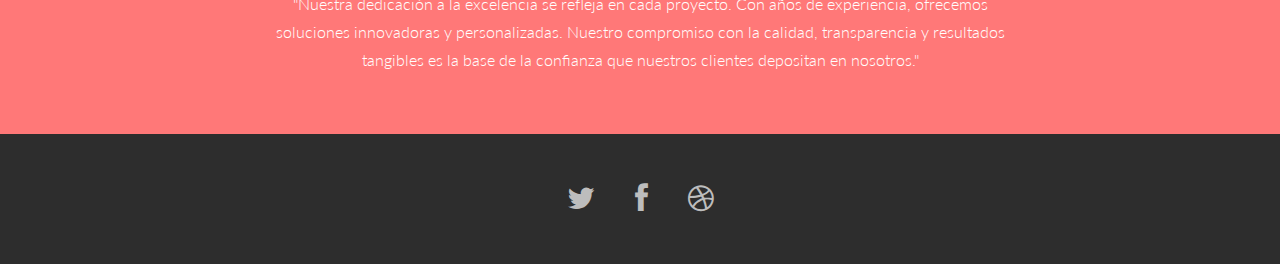
==== commit fe745168: "Productos y servicios Actualizados Graficas" ====
--- a/spot/theme/about.html
+++ b/spot/theme/about.html
@@ -117,12 +117,12 @@
 					<br>
 					<script>
 						var doughnutData = [{
-								value: 70,
-								color: "#3498db"
-							},
-							{
-								value: 30,
-								color: "#ecf0f1"
+								value: 95,
+								color: "#efb810"
+							},
+							{
+								value: 5,
+								color: "#000000"
 							}
 						];
 						var myDoughnut = new Chart(document.getElementById("canvas").getContext("2d")).Doughnut(doughnutData);
@@ -138,12 +138,12 @@
 					<br>
 					<script>
 						var doughnutData = [{
-								value: 90,
-								color: "#3498db"
-							},
-							{
-								value: 10,
-								color: "#ecf0f1"
+								value: 100,
+								color: "#efb810"
+							},
+							{
+								value: 0,
+								color: "#000000"
 							}
 						];
 						var myDoughnut = new Chart(document.getElementById("canvas2").getContext("2d")).Doughnut(doughnutData);
@@ -159,12 +159,12 @@
 					<br>
 					<script>
 						var doughnutData = [{
-								value: 50,
-								color: "#3498db"
-							},
-							{
-								value: 50,
-								color: "#ecf0f1"
+								value: 90,
+								color: "#efb810"
+							},
+							{
+								value: 10,
+								color: "#000000"
 							}
 						];
 						var myDoughnut = new Chart(document.getElementById("canvas3").getContext("2d")).Doughnut(doughnutData);
@@ -181,11 +181,11 @@
 					<script>
 						var doughnutData = [{
 								value: 80,
-								color: "#3498db"
+								color: "#efb810"
 							},
 							{
 								value: 20,
-								color: "#ecf0f1"
+								color: "#000000"
 							}
 						];
 						var myDoughnut = new Chart(document.getElementById("canvas4").getContext("2d")).Doughnut(doughnutData);
@@ -196,84 +196,88 @@
 				</div><!-- /col-lg-3 -->
 				<!---Section new services-->
 				<div class="col-lg-3">
-					<canvas id="canvas" height="130" width="130"></canvas>
-					<br>
-					<script>
-						var doughnutData = [{
-								value: 70,
-								color: "#3498db"
-							},
-							{
-								value: 30,
-								color: "#ecf0f1"
-							}
-						];
-						var myDoughnut = new Chart(document.getElementById("canvas").getContext("2d")).Doughnut(doughnutData);
+					<canvas id="canvas5" height="130" width="130"></canvas>
+					<br>
+					<script>
+						var doughnutData = [{
+								value: 100,
+								color: "#efb810"
+							},
+							{
+								value: 0,
+								color: "#000000"
+							}
+						];
+						var myDoughnut = new Chart(document.getElementById("canvas5").getContext("2d")).Doughnut(doughnutData);
 					</script>
 					<p><b>Desarrollo de Estrategia de Marketing</b></p>
-					<p><small>"MexicanCode: Estrategias de Marketing que destacan. Confianza respaldada por resultados."</small></p>
+					<p><small>"MexicanCode: Estrategias de Marketing que destacan. Confianza respaldada por
+							resultados."</small></p>
 				</div><!-- /col-lg-3 -->
 
 				<!-- Second Chart -->
 				<div class="col-lg-3">
-					<canvas id="canvas2" height="130" width="130"></canvas>
+					<canvas id="canvas6" height="130" width="130"></canvas>
 					<br>
 					<script>
 						var doughnutData = [{
 								value: 90,
-								color: "#3498db"
+								color: "#efb810"
 							},
 							{
 								value: 10,
-								color: "#ecf0f1"
-							}
-						];
-						var myDoughnut = new Chart(document.getElementById("canvas2").getContext("2d")).Doughnut(doughnutData);
+								color: "#000000"
+							}
+						];
+						var myDoughnut = new Chart(document.getElementById("canvas6").getContext("2d")).Doughnut(doughnutData);
 					</script>
 					<p><b>Sitio Web y Optimización</b></p>
-					<p><small>"MexicanCode: Sitios web potentes y optimización eficaz. Impulsa tu presencia en línea." </small></p>
+					<p><small>"MexicanCode: Sitios web potentes y optimización eficaz. Impulsa tu presencia en línea."
+						</small></p>
 				</div><!-- /col-lg-3 -->
 
 				<!-- Third Chart -->
 				<div class="col-lg-3">
-					<canvas id="canvas3" height="130" width="130"></canvas>
-					<br>
-					<script>
-						var doughnutData = [{
-								value: 50,
-								color: "#3498db"
-							},
-							{
-								value: 50,
-								color: "#ecf0f1"
-							}
-						];
-						var myDoughnut = new Chart(document.getElementById("canvas3").getContext("2d")).Doughnut(doughnutData);
+					<canvas id="canvas7" height="130" width="130"></canvas>
+					<br>
+					<script>
+						var doughnutData = [{
+								value: 100,
+								color: "#efb810"
+							},
+							{
+								value: 0,
+								color: "#000000"
+							}
+						];
+						var myDoughnut = new Chart(document.getElementById("canvas7").getContext("2d")).Doughnut(doughnutData);
 					</script>
 					<p><b>Publicidad en Redes Sociales y Google</b></p>
-					<p><small>"MexicanCode: Publicidad eficaz en redes y Google. Potencia tu visibilidad online."</small></p>
+					<p><small>"MexicanCode: Publicidad eficaz en redes y Google. Potencia tu visibilidad
+							online."</small></p>
 				</div><!-- /col-lg-3 -->
 
 				<!-- Fourth Chart -->
 				<div class="col-lg-3">
-					<canvas id="canvas4" height="130" width="130"></canvas>
-					<br>
-					<script>
-						var doughnutData = [{
-								value: 80,
-								color: "#3498db"
-							},
-							{
-								value: 20,
-								color: "#ecf0f1"
-							}
-						];
-						var myDoughnut = new Chart(document.getElementById("canvas4").getContext("2d")).Doughnut(doughnutData);
+					<canvas id="canvas8" height="130" width="130"></canvas>
+					<br>
+					<script>
+						var doughnutData = [{
+								value: 100,
+								color: "#efb810"
+							},
+							{
+								value: 0,
+								color: "#000000"
+							}
+						];
+						var myDoughnut = new Chart(document.getElementById("canvas8").getContext("2d")).Doughnut(doughnutData);
 					</script>
 					<p><b>Marketing de Contenidos y Redes Sociales</b></p>
-					<p><small>"MexicanCode: Estrategias de contenido y redes sociales. Potenciamos tu marca con impacto."</small></p>
-				</div><!-- /col-lg-3 -->
-				
+					<p><small>"MexicanCode: Estrategias de contenido y redes sociales. Potenciamos tu marca con
+							impacto."</small></p>
+				</div><!-- /col-lg-3 -->
+
 
 
 			</div><!-- row -->
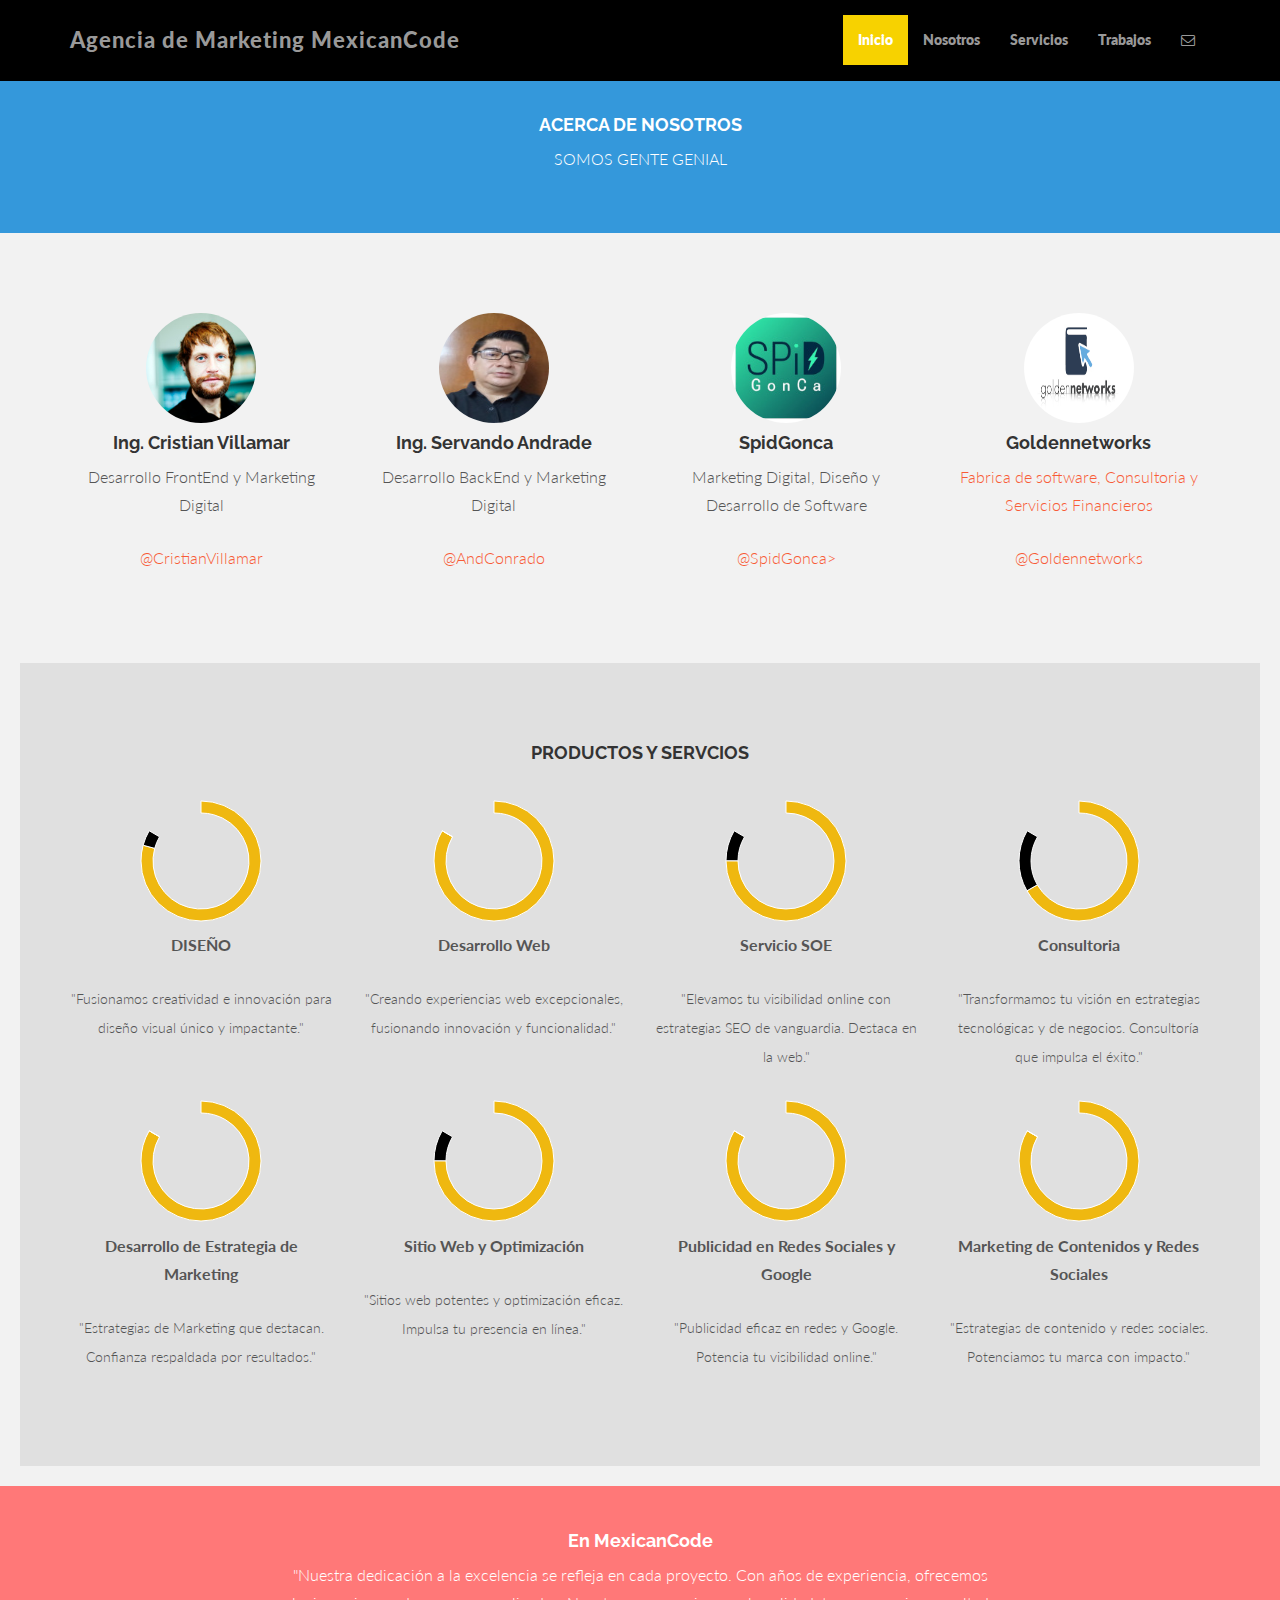
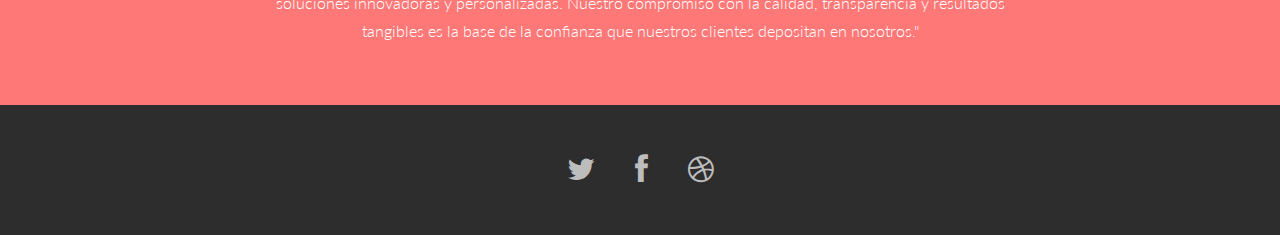
==== commit f56d511f: "Quitamos el Nombre de MexicanCode" ====
--- a/spot/theme/about.html
+++ b/spot/theme/about.html
@@ -128,7 +128,7 @@
 						var myDoughnut = new Chart(document.getElementById("canvas").getContext("2d")).Doughnut(doughnutData);
 					</script>
 					<p><b>DISEÑO</b></p>
-					<p><small>"MexicanCode: Fusionamos creatividad e innovación para diseño visual único y
+					<p><small>"Fusionamos creatividad e innovación para diseño visual único y
 							impactante."</small></p>
 				</div><!-- /col-lg-3 -->
 
@@ -149,7 +149,7 @@
 						var myDoughnut = new Chart(document.getElementById("canvas2").getContext("2d")).Doughnut(doughnutData);
 					</script>
 					<p><b>Desarrollo Web</b></p>
-					<p><small>"MexicanCode: Creando experiencias web excepcionales, fusionando innovación y
+					<p><small>"Creando experiencias web excepcionales, fusionando innovación y
 							funcionalidad." </small></p>
 				</div><!-- /col-lg-3 -->
 
@@ -170,7 +170,7 @@
 						var myDoughnut = new Chart(document.getElementById("canvas3").getContext("2d")).Doughnut(doughnutData);
 					</script>
 					<p><b>Servicio SOE</b></p>
-					<p><small>"MexicanCode: Elevamos tu visibilidad online con estrategias SEO de vanguardia. Destaca en
+					<p><small>"Elevamos tu visibilidad online con estrategias SEO de vanguardia. Destaca en
 							la web."</small></p>
 				</div><!-- /col-lg-3 -->
 
@@ -191,7 +191,7 @@
 						var myDoughnut = new Chart(document.getElementById("canvas4").getContext("2d")).Doughnut(doughnutData);
 					</script>
 					<p><b>Consultoria</b></p>
-					<p><small>"MexicanCode: Transformamos tu visión en estrategias tecnológicas y de negocios.
+					<p><small>"Transformamos tu visión en estrategias tecnológicas y de negocios.
 							Consultoría que impulsa el éxito."</small></p>
 				</div><!-- /col-lg-3 -->
 				<!---Section new services-->
@@ -211,7 +211,7 @@
 						var myDoughnut = new Chart(document.getElementById("canvas5").getContext("2d")).Doughnut(doughnutData);
 					</script>
 					<p><b>Desarrollo de Estrategia de Marketing</b></p>
-					<p><small>"MexicanCode: Estrategias de Marketing que destacan. Confianza respaldada por
+					<p><small>"Estrategias de Marketing que destacan. Confianza respaldada por
 							resultados."</small></p>
 				</div><!-- /col-lg-3 -->
 
@@ -232,7 +232,7 @@
 						var myDoughnut = new Chart(document.getElementById("canvas6").getContext("2d")).Doughnut(doughnutData);
 					</script>
 					<p><b>Sitio Web y Optimización</b></p>
-					<p><small>"MexicanCode: Sitios web potentes y optimización eficaz. Impulsa tu presencia en línea."
+					<p><small>"Sitios web potentes y optimización eficaz. Impulsa tu presencia en línea."
 						</small></p>
 				</div><!-- /col-lg-3 -->
 
@@ -253,7 +253,7 @@
 						var myDoughnut = new Chart(document.getElementById("canvas7").getContext("2d")).Doughnut(doughnutData);
 					</script>
 					<p><b>Publicidad en Redes Sociales y Google</b></p>
-					<p><small>"MexicanCode: Publicidad eficaz en redes y Google. Potencia tu visibilidad
+					<p><small>"Publicidad eficaz en redes y Google. Potencia tu visibilidad
 							online."</small></p>
 				</div><!-- /col-lg-3 -->
 
@@ -274,7 +274,7 @@
 						var myDoughnut = new Chart(document.getElementById("canvas8").getContext("2d")).Doughnut(doughnutData);
 					</script>
 					<p><b>Marketing de Contenidos y Redes Sociales</b></p>
-					<p><small>"MexicanCode: Estrategias de contenido y redes sociales. Potenciamos tu marca con
+					<p><small>"Estrategias de contenido y redes sociales. Potenciamos tu marca con
 							impacto."</small></p>
 				</div><!-- /col-lg-3 -->
 
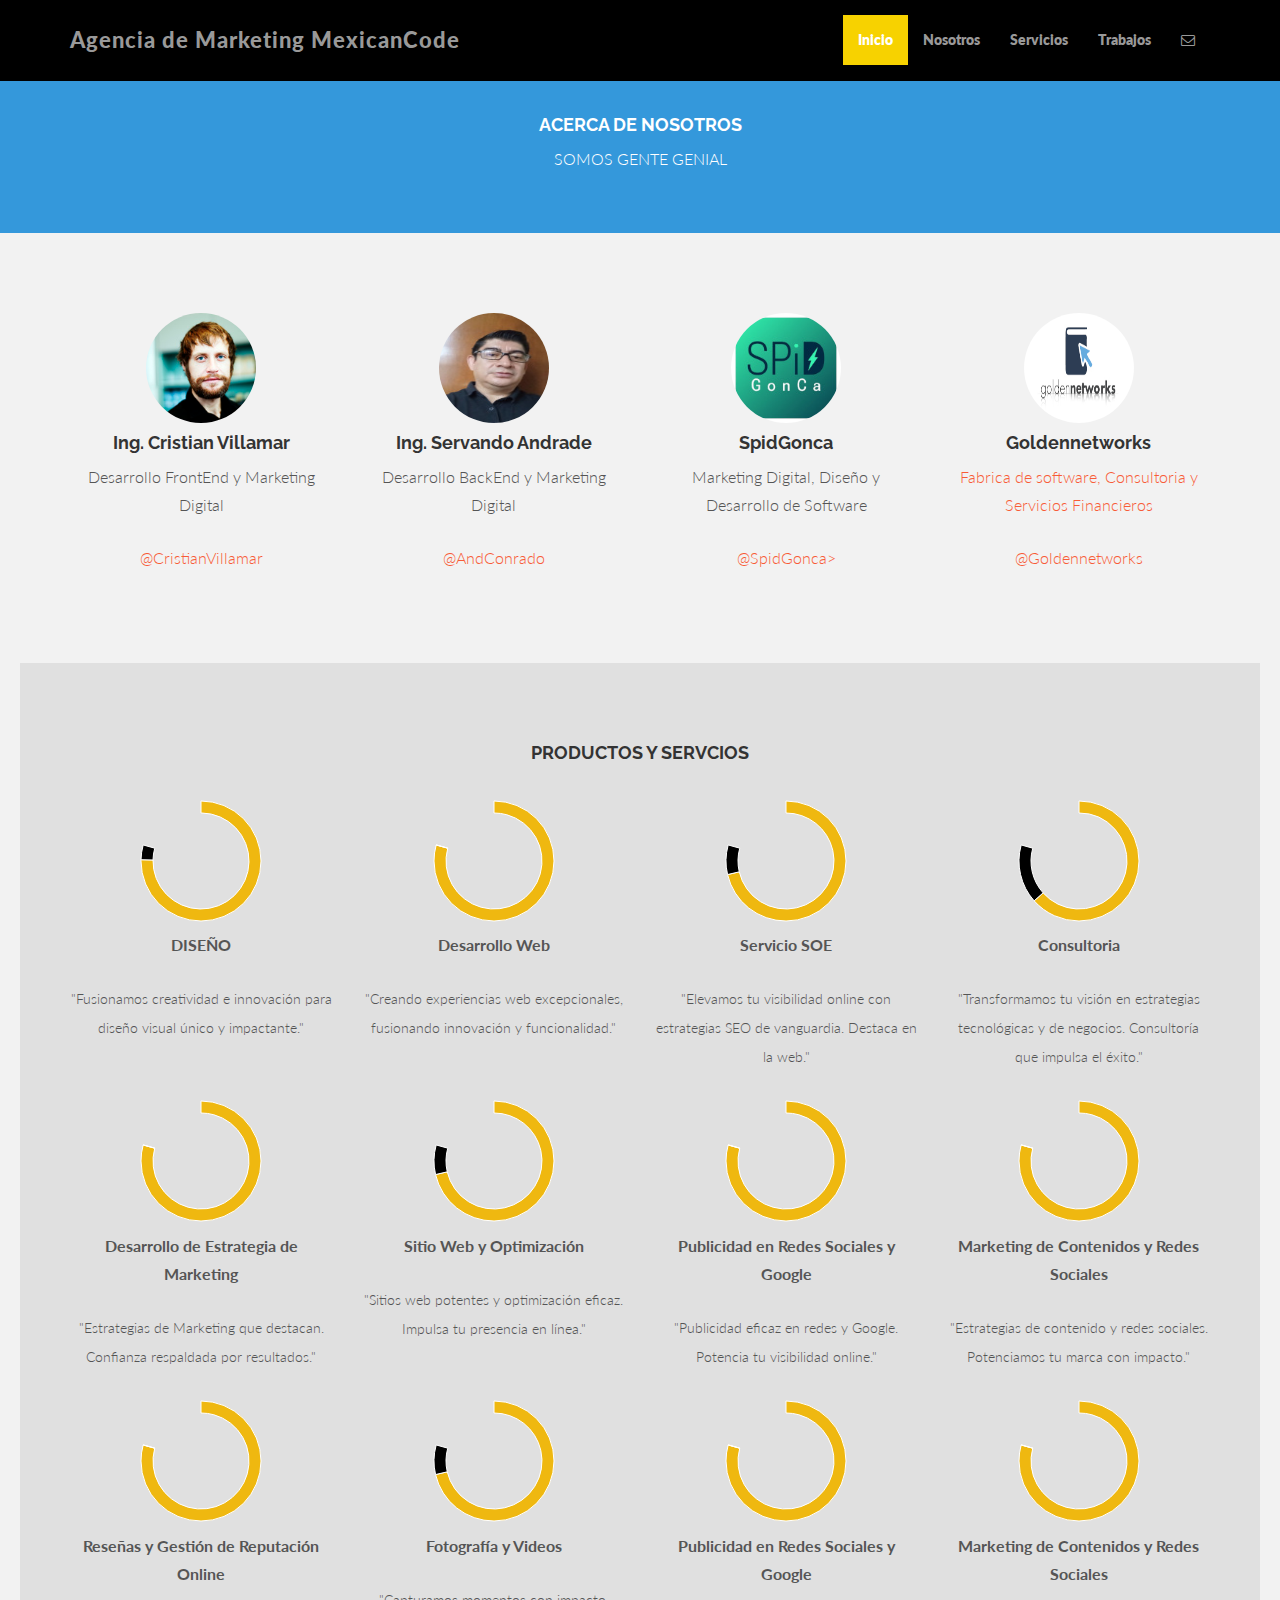
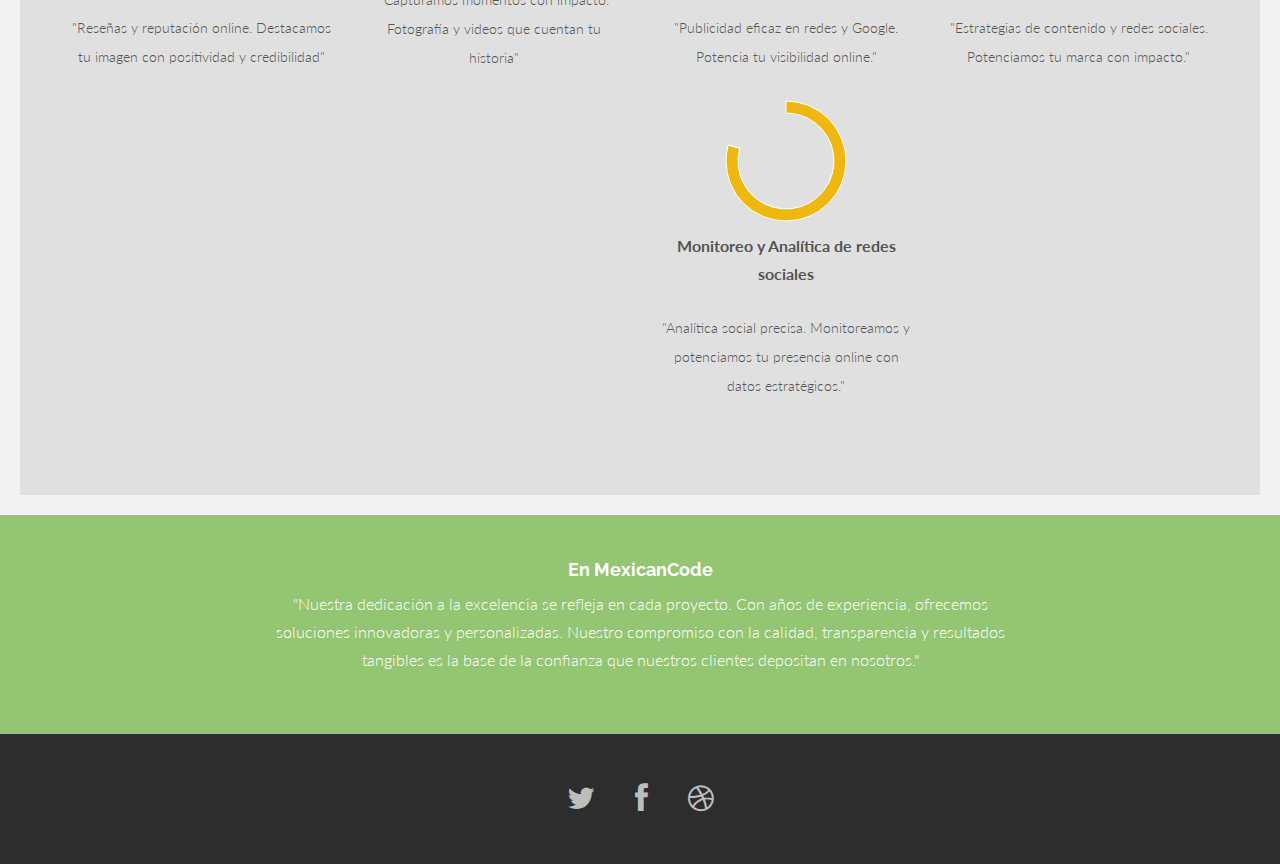
==== commit cebd08d9: "actualizacion de about y main.css para actualizar productos y servicios asi el color haxadecimal del" ====
--- a/spot/theme/about.html
+++ b/spot/theme/about.html
@@ -277,7 +277,106 @@
 					<p><small>"Estrategias de contenido y redes sociales. Potenciamos tu marca con
 							impacto."</small></p>
 				</div><!-- /col-lg-3 -->
-
+				<!---Section Tree services-->
+				<div class="col-lg-3">
+					<canvas id="canvas9" height="130" width="130"></canvas>
+					<br>
+					<script>
+						var doughnutData = [{
+								value: 100,
+								color: "#efb810"
+							},
+							{
+								value: 0,
+								color: "#000000"
+							}
+						];
+						var myDoughnut = new Chart(document.getElementById("canvas9").getContext("2d")).Doughnut(doughnutData);
+					</script>
+					<p><b>Reseñas y Gestión de Reputación Online</b></p>
+					<p><small>"Reseñas y reputación online. Destacamos tu imagen con positividad y credibilidad"</small></p>
+				</div><!-- /col-lg-3 -->
+
+				<!-- Second Chart -->
+				<div class="col-lg-3">
+					<canvas id="canvas10" height="130" width="130"></canvas>
+					<br>
+					<script>
+						var doughnutData = [{
+								value: 90,
+								color: "#efb810"
+							},
+							{
+								value: 10,
+								color: "#000000"
+							}
+						];
+						var myDoughnut = new Chart(document.getElementById("canvas10").getContext("2d")).Doughnut(doughnutData);
+					</script>
+					<p><b>Fotografía y Videos</b></p>
+					<p><small>"Capturamos momentos con impacto. Fotografía y videos que cuentan tu historia"
+						</small></p>
+				</div><!-- /col-lg-3 -->
+
+				<!-- Third Chart -->
+				<div class="col-lg-3">
+					<canvas id="canvas11" height="130" width="130"></canvas>
+					<br>
+					<script>
+						var doughnutData = [{
+								value: 100,
+								color: "#efb810"
+							},
+							{
+								value: 0,
+								color: "#000000"
+							}
+						];
+						var myDoughnut = new Chart(document.getElementById("canvas11").getContext("2d")).Doughnut(doughnutData);
+					</script>
+					<p><b>Publicidad en Redes Sociales y Google</b></p>
+					<p><small>"Publicidad eficaz en redes y Google. Potencia tu visibilidad
+							online."</small></p>
+				</div><!-- /col-lg-3 -->
+
+				<!-- Fourth Chart -->
+				<div class="col-lg-3">
+					<canvas id="canvas12" height="130" width="130"></canvas>
+					<br>
+					<script>
+						var doughnutData = [{
+								value: 100,
+								color: "#efb810"
+							},
+							{
+								value: 0,
+								color: "#000000"
+							}
+						];
+						var myDoughnut = new Chart(document.getElementById("canvas12").getContext("2d")).Doughnut(doughnutData);
+					</script>
+					<p><b>Marketing de Contenidos y Redes Sociales</b></p>
+					<p><small>"Estrategias de contenido y redes sociales. Potenciamos tu marca con
+							impacto."</small></p>
+				</div><!-- /col-lg-3 -->
+				<div class="col-lg-3">
+					<canvas id="canvas13" height="130" width="130"></canvas>
+					<br>
+					<script>
+						var doughnutData = [{
+								value: 100,
+								color: "#efb810"
+							},
+							{
+								value: 0,
+								color: "#000000"
+							}
+						];
+						var myDoughnut = new Chart(document.getElementById("canvas13").getContext("2d")).Doughnut(doughnutData);
+					</script>
+					<p><b>Monitoreo y Analítica de redes sociales</b></p>
+					<p><small>"Analítica social precisa. Monitoreamos y potenciamos tu presencia online con datos estratégicos."</small></p>
+				</div>
 
 
 			</div><!-- row -->
--- a/spot/theme/assets/css/main.css
+++ b/spot/theme/assets/css/main.css
@@ -202,7 +202,7 @@
 
 /* Red Wrap */
 #r {
-    background: #ff7878;
+    background: #93c572;
     padding-top: 35px;
     padding-bottom: 35px;
 }
